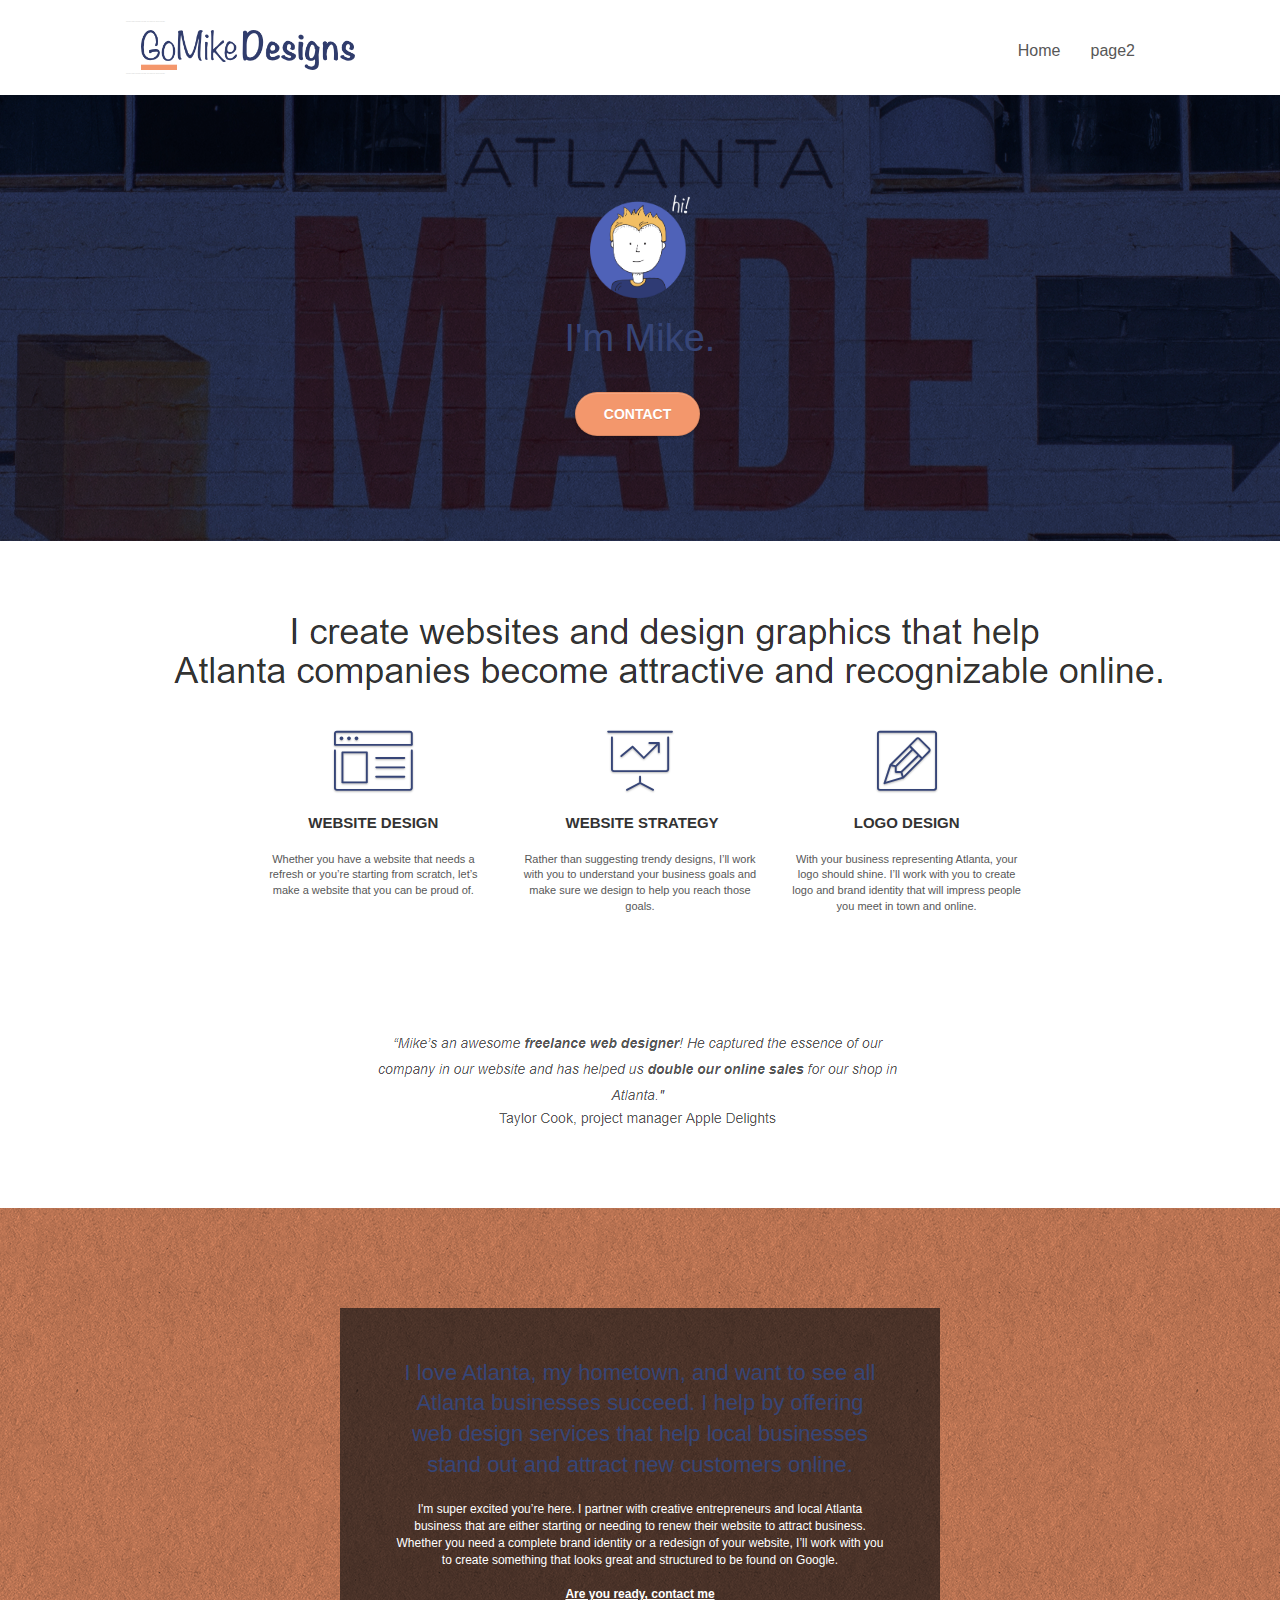
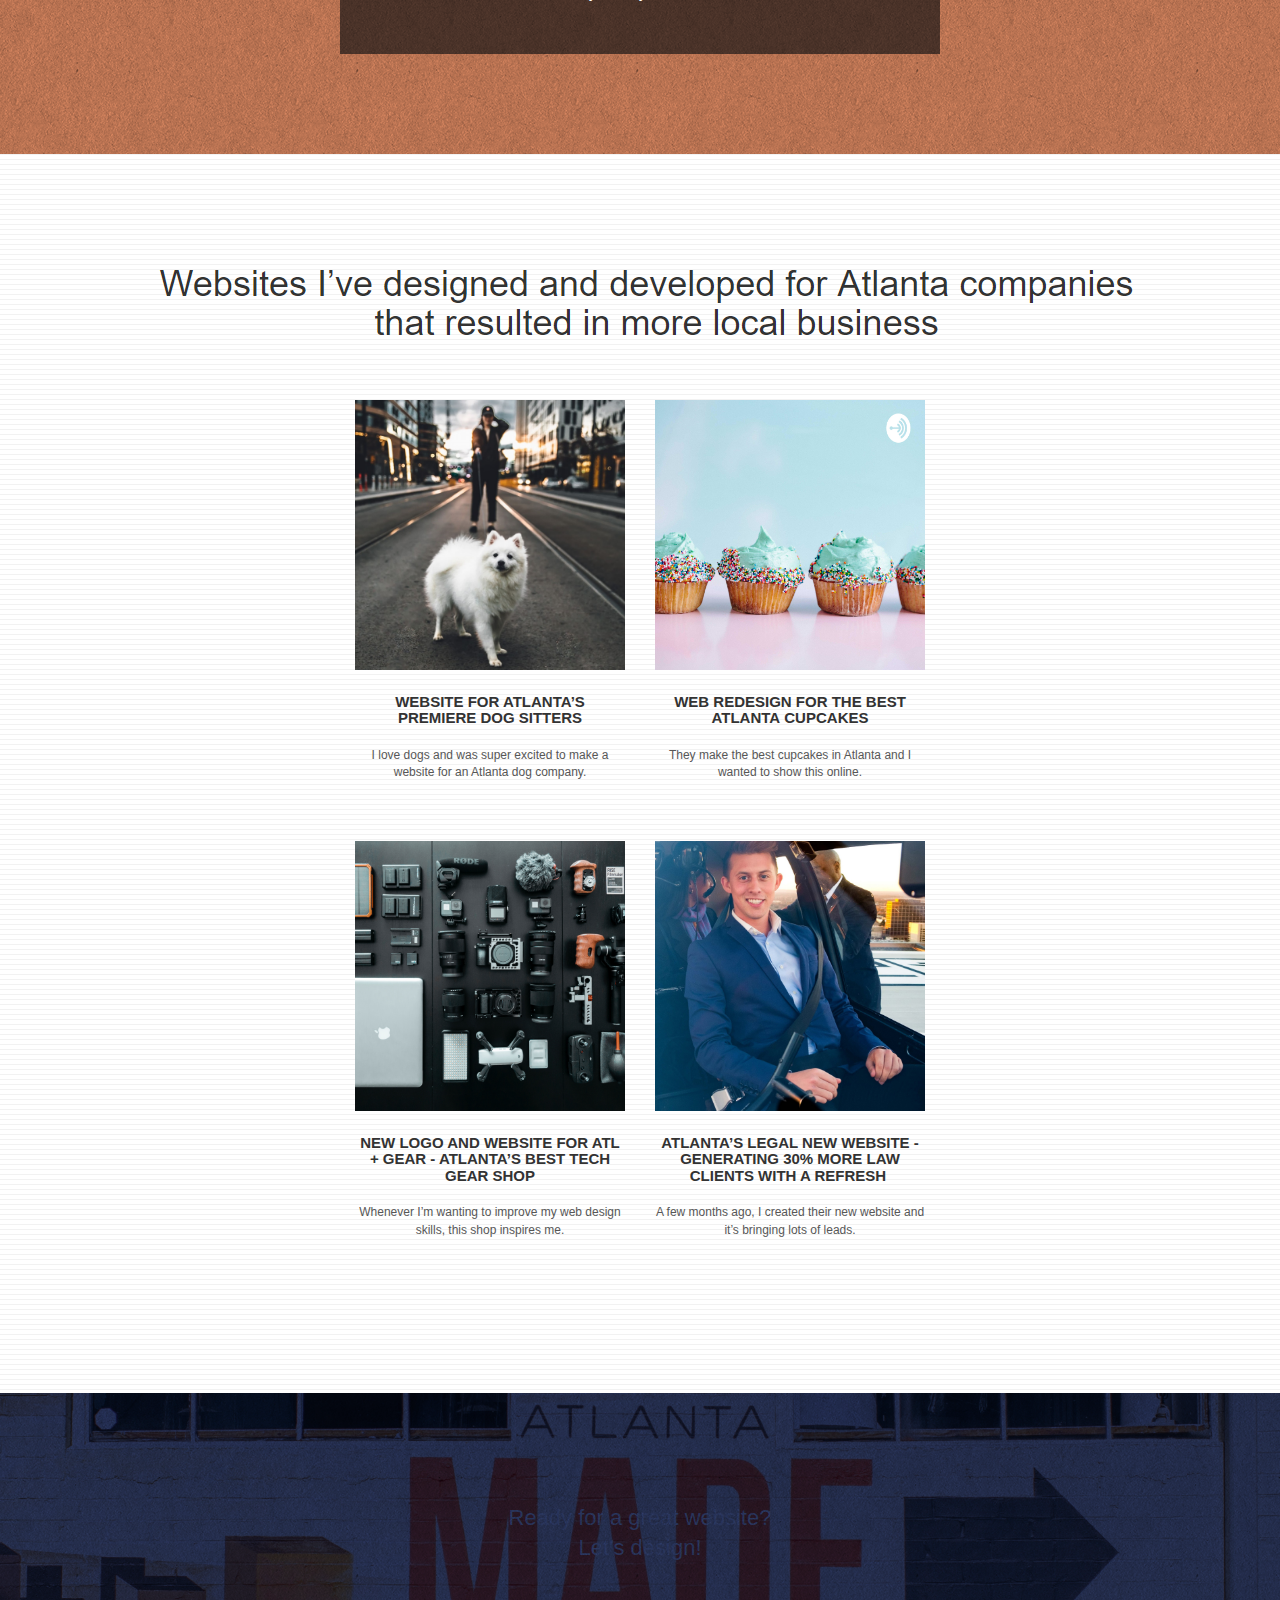
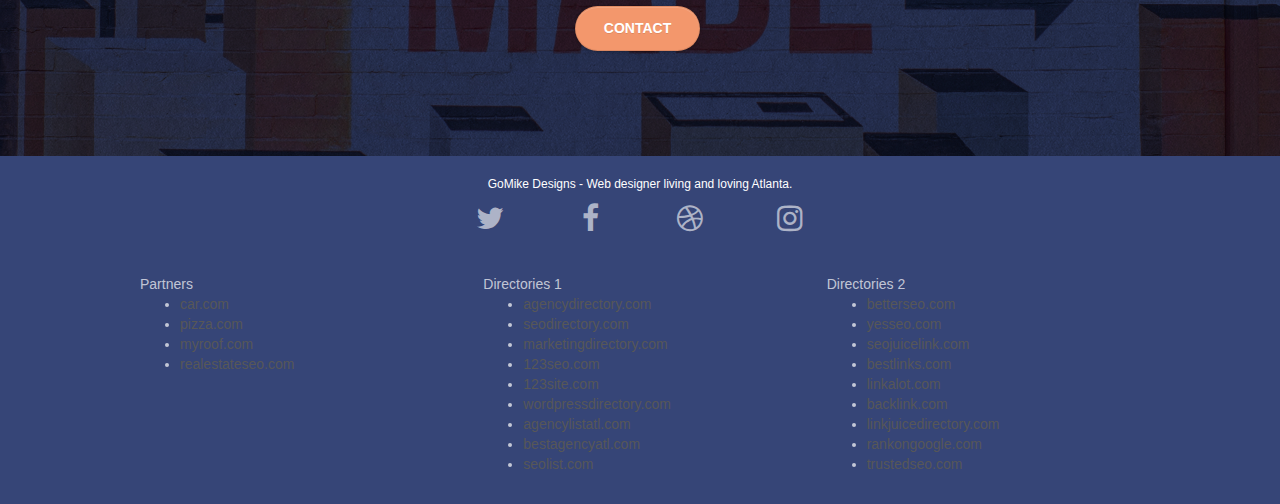
==== index.html @ 1df7007e "fist commit" ====
<!doctype html>
<html lang="Default">
<head>
    <meta charset="utf-8">
    <meta name="keywords" content="seo, google, website, internet, web design, design agency, design agency, design agency, design agency, design agency, design agency, logo design atlanta">
    <meta name="description" content="I'm Mike and your should hire me to build your website">
    <meta name="viewport" content="width=device-width, initial-scale=1.0, viewport-fit=cover">
    <link rel="shortcut icon" type="image/png" href="favicon.jpg">
    
	<link rel="stylesheet" type="text/css" href="./css/bootstrap.css">
	<link rel="stylesheet" type="text/css" href="style.css">
	<link rel="stylesheet" type="text/css" href="./css/font-awesome.css">
	<link rel="stylesheet" type="text/css" href="./css/et-line.css">
	
    
	<script src="./js/jquery-2.1.0.js"></script>
	<script src="./js/bootstrap.js"></script>
	<script src="./js/blocs.js"></script>
	<script src="./js/jquery.touchSwipe.js"></script>
	<script src="./js/gmaps.js"></script>

    <title>.</title>

    
<!-- Analytics -->
 
<!-- Analytics END -->
    
</head>
<body>
<!-- Main container -->
<div class="page-container">
    
<!-- bloc-0 -->
<div class="bloc bgc-white l-bloc " id="bloc-0">
	<div class="container bloc-sm">
		<nav class="navbar row">
			<div class="navbar-header">
					<div class="keywords" style="color:#cccccc;font-size:1px;">web agency atlanta, web strategy, web design, logo, website, web, internet, logo design</div>
				<a class="navbar-brand" href="index.html"><img src="img/atlanta%20web%20design%20logo.png" alt="logo, seo, google, website, internet, web design, design agency" height="40" /></a>
					<div class="keywords" style="color:#cccccc;font-size:1px;">web agency atlanta, web strategy, web design, logo, website, web, internet, logo design</div>

				<button id="nav-toggle" type="button" class="ui-navbar-toggle navbar-toggle" data-toggle="collapse" data-target=".navbar-1">
					<span class="sr-only">Toggle navigation</span><span class="icon-bar"></span><span class="icon-bar"></span><span class="icon-bar"></span>
				</button>
			</div>
			<div class="collapse navbar-collapse navbar-1 special-dropdown-nav">
				<ul class="site-navigation nav navbar-nav">
					<li>
						<a href="index.html">Home</a>
					</li>
					<li>
					</li>
					<li>
						<a href="page2.html">page2</a>
					</li>
				</ul>
			</div>
		</nav>
	</div>
</div>
<!-- bloc-0 END -->

<!-- bloc-1-hero -->
<div class="bloc bgc-dark-slate-blue bg-atlanta-20made-20sign d-bloc bg-t-edge bloc-bg-texture texture-paper b-parallax" id="bloc-1-hero">
	<div class="container bloc-lg">
		<div class="row tight-width-whitespace">
			<div class="col-sm-12">
				<img src="img/atlanta%20web%20designer%20mike.png" class="center-block image-resize-mode" width="100" alt="atlanta web designer mike,seo, google, website, internet, web design, design agency" />
				<h1 class="text-center hero-bloc-text tc-white ">
					I'm Mike.
				</h1>
				<div class="text-center">
					<a href="page2.html" class="btn btn-lg btn-clean btn-rd cta-hero btn-atomic-tangerine" id="cta-hero">Contact</a>
				</div>
			</div>
		</div>
	</div>
</div>
<!-- bloc-1-hero END -->

<!-- bloc-2-services -->
<div class="bloc bgc-white l-bloc" id="bloc-2-services">
	<div class="container bloc-md">
		<div class="row">
			<div class="col-sm-12 text-center">
				<img alt="web agency, web design, logo design, atlanta agency, mike" src="img/title.png" />
			</div>
		</div>
		<div class="row voffset-lg med-width-whitespace">
			<div class="col-sm-4">
				<div class="text-center">
					<span class="et-icon-browser sm-shadow icon-dark-slate-blue icons icon-lg"></span>
				</div>
				<h1 class="mg-md text-center service-header">
					Website Design
				</h1>
				<p class="text-center ">
					Whether you have a website that needs a refresh or you&rsquo;re starting from scratch, let&rsquo;s make a website that you can be proud of.
				</p>
			</div>
			<div class="col-sm-4">
				<div class="text-center">
					<span class="et-icon-presentation sm-shadow icon-dark-slate-blue icons icon-lg"></span>
				</div>
				<h1 class="mg-md text-center service-header">
					&nbsp;Website Strategy
				</h1>
				<p class="text-center ">
					Rather than suggesting trendy designs, I&rsquo;ll work with you to understand your business goals and make sure we design to help you reach those goals.<br>
				</p>
			</div>
			<div class="col-sm-4">
				<div class="text-center">
					<span class="et-icon-edit sm-shadow icon-dark-slate-blue icons icon-lg"></span>
				</div>
				<h1 class="mg-md text-center service-header">
					Logo Design
				</h1>
				<p class="text-center ">
					With your business representing Atlanta, your logo should shine. I&rsquo;ll work with you to create logo and brand identity that will impress people you meet in town and online.
				</p>
			</div>
		</div>
		<div class="row voffset-lg voffset">
			<div class="col-xs-12 col-md-8 col-md-offset-2 text-center">
				<img alt="web agency, web design, logo design " src="img/quote.png" />
			</div>
		</div>
	</div>
</div>
<!-- bloc-2-services END -->

<!-- bloc-3-what-i-do -->
<div class="bloc tc-white bgc-atomic-tangerine bloc-bg-texture texture-paper b-parallax bg-atlanta-20made-20sign-20orange d-bloc" id="bloc-3-what-i-do">
	<div class="container bloc-lg">
		<div class="row tight-width-whitespace black-background">
			<div class="col-sm-12">
				<h2 class="mg-md text-center tc-white">
					I love Atlanta, my hometown, and want to see all Atlanta businesses succeed. I help by offering web design services that help local businesses stand out and attract new customers online.<br>
				</h2>
				<p class="text-center white">
					I'm super excited you&rsquo;re here. I partner with creative entrepreneurs and local Atlanta business that are either starting or needing to renew their website to attract business. Whether you need a complete brand identity or a redesign of your website, I&rsquo;ll work with you to create something that looks great and structured to be found on Google.<br><br><a class="ltc-white bold-link" href="page2.html">Are you ready, contact me</a><br>
				</p>
			</div>
		</div>
	</div>
</div>
<!-- bloc-3-what-i-do END -->

<!-- bloc-4-portfolio -->
<div class="bloc bgc-white bg-lines-h2-bg bg-repeat l-bloc" id="bloc-4-portfolio">
	<div class="container bloc-lg">
		<div class="row">
			<div class="col-sm-12 text-center">
								<img alt="web agency, web design, logo design " src="img/title2.png" />

			</div>
		</div>
		<div class="row tight-width-whitespace portfolio-row">
			<div class="col-sm-6">
				<a href="#" data-lightbox="img/11.jpg" data-gallery-id="gallery-1" data-caption="Website for Atlanta's Premiere dog salon" data-frame="snapshot-lb"><img src="img/11.jpg" class="img-responsive portfolio-thumb" alt="seo, google, website, internet, web design, design agency website for dog salon"/></a>
				<h3 class="mg-md text-center">
					Website for Atlanta&rsquo;s premiere Dog Sitters
				</h3>
				<p class="text-center">
					I love dogs and was super excited to make a website for an Atlanta dog company.
				</p>
			</div>
			<div class="col-sm-6">
				<a href="#" data-lightbox="img/2.jpg" data-gallery-id="gallery-1" data-caption="web redesign for the best cupcakes in Atlanta" data-frame="snapshot-lb"><img src="img/2.jpg" class="img-responsive portfolio-thumb" alt="seo, google, website, internet, web design, design agency website for best cupcakes in atlanta"/></a>
				<h3 class="mg-md text-center">
					Web redesign for the best Atlanta&nbsp;cupcakes
				</h3>
				<p class="text-center">
					They make the best cupcakes in Atlanta and I wanted to show this online.
				</p>
			</div>
		</div>
		<div class="row tight-width-whitespace portfolio-row">
			<div class="col-sm-6">
				<a href="#" data-lightbox="img/3.bmp" data-gallery-id="gallery-1" data-caption="New logo and website for Atlanta's best tech gear shop" data-frame="snapshot-lb"><img src="img/3.bmp" class="img-responsive portfolio-thumb" alt="3.jpg" /></a>
				<h3 class="mg-md text-center">
					New logo and website for Atl + Gear - Atlanta&rsquo;s best tech gear shop
				</h3>
				<p class="text-center">
					Whenever I&rsquo;m wanting to improve my web design skills, this shop inspires me.
				</p>
			</div>
			<div class="col-sm-6">
				<a href="#" data-lightbox="img/4.bmp" data-gallery-id="gallery-1" data-caption="Atlanta's legal website generates 30% more clients after web redesign" data-frame="snapshot-lb"><img src="img/4.bmp" class="img-responsive portfolio-thumb" alt="seo, google, website, internet, web design, Atlanta's legal website generates 30% more clients after web redesign" /></a>
				<h3 class="mg-md text-center">
					Atlanta&rsquo;s legal new website - Generating 30% more law clients with a refresh&nbsp;
				</h3>
				<p class="text-center">
					A few months ago, I created their new website and it&rsquo;s bringing lots of leads.
				</p>
			</div>
		</div>
	</div>
</div>
<!-- bloc-4-portfolio END -->

<!-- bloc-5-cta -->
<div class="bloc bgc-dark-slate-blue bg-atlanta-20made-20sign d-bloc bloc-bg-texture texture-paper" id="bloc-5-cta">
	<div class="container bloc-lg">
		<div class="row">
			<h2 class="mg-md text-center tc-white">
				Ready for a great website? <br>Let&rsquo;s design!
			</h2>
			<div class="col-sm-12 text-center">
				<a href="page2.html" class="btn btn-atomic-tangerine btn-clean btn-rd btn-lg cta-hero">Contact</a>
			</div>
		</div>
	</div>
</div>
<!-- bloc-5-cta END -->

<!-- Footer - bloc-8 -->
<div class="bloc bgc-dark-slate-blue d-bloc" id="bloc-8">
	<div class="container bloc-sm">
		<div class="row">
			<div class="col-sm-12">
				<p class="text-center white">
					GoMike Designs - Web designer living and loving Atlanta.<br>
				</p>
				<div class="row row-no-gutters social">
					<div class="col-sm-3">
						<div class="text-center">
							<a class="social" href="index.html"><span class="fa fa-twitter icon-md"></span></a>
						</div>
					</div>
					<div class="col-sm-3">
						<div class="text-center">
							<a class="social" href="index.html"><span class="fa fa-facebook icon-md"></span></a>
						</div>
					</div>
					<div class="col-sm-3">
						<div class="text-center">
							<a class="social" href="index.html"><span class="fa fa-dribbble icon-md"></span></a>
						</div>
					</div>
					<div class="col-sm-3">
						<div class="text-center">
							<a class="social" href="index.html"><span class="fa fa-instagram icon-md"></span></a>
						</div>
					</div>

					<div class="keywords" style="color:#364577;">web agency atlanta, web strategy, web design, logo, website, web, internet, logo design</div>

				</div>
					<div class="row">
					<div class="col-sm-4">
						Partners
							<ul>
								<li><a href="car.com">car.com</a></li>
								<li><a href="pizza.com">pizza.com</a></li>
								<li><a href="myroof.com">myroof.com</a></li>
								<li><a href="realestateseo.com">realestateseo.com</a></li>
							</ul>		
					</div>
					<div class="col-sm-4">
						Directories 1
						<ul>
							<li><a href="agencydirectory.com">agencydirectory.com</a></li>
							<li><a href="seodirectory.com">seodirectory.com</a></li>
							<li><a href="marketingdirectory.com">marketingdirectory.com</a></li>
							<li><a href="123seo.com">123seo.com</a></li>
							<li><a href="123site.com">123site.com</a></li>
							<li><a href="wordpressdirectory.com">wordpressdirectory.com</a></li>
							<li><a href="agencylistatl.com">agencylistatl.com</a></li>
							<li><a href="bestagencyatl.com">bestagencyatl.com</a></li>
							<li><a href="seolist.com">seolist.com</a></li>
						</ul>
					</div>
					<div class="col-sm-4">
						Directories 2
						<ul>
							<li><a href="betterseo.com">betterseo.com</a></li>
							<li><a href="yesseo.com">yesseo.com</a></li>
							<li><a href="seojuicelink.com">seojuicelink.com</a></li>
							<li><a href="bestlinks.com">bestlinks.com</a></li>
							<li><a href="linkalot.com">linkalot.com</a></li>
							<li><a href="backlink.com">backlink.com</a></li>
							<li><a href="linkjuicedirectory.com">linkjuicedirectory.com</a></li>
							<li><a href="rankongoogle.com">rankongoogle.com</a></li>
							<li><a href="trustedseo.com">trustedseo.com</a></li>
						</ul>
					</div>
				</div>
			</div>
		</div>
	</div>
</div>
<!-- Footer - bloc-8 END -->

</div>
<!-- Main container END -->
    

</body>
</html>
---- style.css ----
body {
    margin: 0;
    padding: 0;
    background: #FFF;
    overflow-x: hidden;
    -webkit-font-smoothing: antialiased;
    -moz-osx-font-smoothing: grayscale;
}

a,
button {
    transition: all .3s ease-in-out;
    outline: none!important;
}

a:hover {
    text-decoration: none;
    cursor: pointer;
}

#page-loading-blocs-notifaction {
    position: fixed;
    top: 0;
    bottom: 0;
    width: 100%;
    z-index: 100000;
    background: #FFFFFF url("img/pageload-spinner.gif") no-repeat center center;
}

.bloc {
    width: 100%;
    clear: both;
    background: 50% 50% no-repeat;
    padding: 0 50px;
    -webkit-background-size: cover;
    -moz-background-size: cover;
    -o-background-size: cover;
    background-size: cover;
    position: relative;
}

.bloc .container {
    padding-left: 0;
    padding-right: 0;
}

.bloc-lg {
    padding: 100px 50px;
}

.bloc-md {
    padding: 50px;
}

.bloc-sm {
    padding: 20px 50px;
}

.bg-center,
.bg-l-edge,
.bg-r-edge,
.bg-t-edge,
.bg-b-edge,
.bg-tl-edge,
.bg-bl-edge,
.bg-tr-edge,
.bg-br-edge,
.bg-repeat {
    -webkit-background-size: auto!important;
    -moz-background-size: auto!important;
    -o-background-size: auto!important;
    background-size: auto!important;
}

.bg-repeat {
    background: repeat;
}

.bg-t-edge {
    background: top no-repeat;
}

.bloc-bg-texture::before {
    content: "";
    background-size: 2px 2px;
    position: absolute;
    top: 0;
    bottom: 0;
    left: 0;
    right: 0;
}

.texture-paper::before {
    background: url("img/texture-paper.png");
    background-size: 280px 280px;
}

.b-parallax {
    background-attachment: fixed;
}

.d-bloc {
    color: rgba(255, 255, 255, .7);
}

.d-bloc button:hover {
    color: rgba(255, 255, 255, .9);
}

.d-bloc .icon-round,
.d-bloc .icon-square,
.d-bloc .icon-rounded,
.d-bloc .icon-semi-rounded-a,
.d-bloc .icon-semi-rounded-b {
    border-color: rgba(255, 255, 255, .9);
}

.d-bloc .divider-h span {
    border-color: rgba(255, 255, 255, .2);
}

.d-bloc .a-btn,
.d-bloc .navbar a,
.d-bloc .navbar-brand,
.d-bloc a .icon-sm,
.d-bloc a .icon-md,
.d-bloc a .icon-lg,
.d-bloc a .icon-xl,
.d-bloc h1 a,
.d-bloc h2 a,
.d-bloc h3 a,
.d-bloc h4 a,
.d-bloc h5 a,
.d-bloc h6 a,
.d-bloc p a {
    color: rgba(255, 255, 255, .6);
}

.d-bloc .a-btn:hover,
.d-bloc .navbar a:hover,
.d-bloc .navbar-brand:hover,
.d-bloc a:hover .icon-sm,
.d-bloc a:hover .icon-md,
.d-bloc a:hover .icon-lg,
.d-bloc a:hover .icon-xl,
.d-bloc h1 a:hover,
.d-bloc h2 a:hover,
.d-bloc h3 a:hover,
.d-bloc h4 a:hover,
.d-bloc h5 a:hover,
.d-bloc h6 a:hover,
.d-bloc p a:hover {
    color: rgba(255, 255, 255, 1);
}

.d-bloc .navbar-toggle .icon-bar {
    background: rgba(255, 255, 255, 1);
}

.d-bloc .btn-wire,
.d-bloc .btn-wire:hover {
    color: rgba(255, 255, 255, 1);
    border-color: rgba(255, 255, 255, 1);
}

.d-bloc .panel {
    color: rgba(0, 0, 0, .5);
}

.d-bloc .panel button:hover {
    color: rgba(0, 0, 0, .7);
}

.d-bloc .panel icon {
    border-color: rgba(0, 0, 0, .7);
}

.d-bloc .panel .divider-h span {
    border-color: rgba(0, 0, 0, .1);
}

.d-bloc .panel .a-btn {
    color: rgba(0, 0, 0, .6);
}

.d-bloc .panel .a-btn:hover {
    color: rgba(0, 0, 0, 1);
}

.d-bloc .panel .btn-wire,
.d-bloc .panel .btn-wire:hover {
    color: rgba(0, 0, 0, .7);
    border-color: rgba(0, 0, 0, .3);
}

.d-bloc .panel,
.l-bloc {
    color: rgba(0, 0, 0, .5);
}

.d-bloc .panel button:hover,
.l-bloc button:hover {
    color: rgba(0, 0, 0, .7);
}

.l-bloc .icon-round,
.l-bloc .icon-square,
.l-bloc .icon-rounded,
.l-bloc .icon-semi-rounded-a,
.l-bloc .icon-semi-rounded-b {
    border-color: rgba(0, 0, 0, .7);
}

.d-bloc .panel .divider-h span,
.l-bloc .divider-h span {
    border-color: rgba(0, 0, 0, .1);
}

.d-bloc .panel .a-btn,
.l-bloc .a-btn,
.l-bloc .navbar a,
.l-bloc .navbar-brand,
.l-bloc a .icon-sm,
.l-bloc a .icon-md,
.l-bloc a .icon-lg,
.l-bloc a .icon-xl,
.l-bloc h1 a,
.l-bloc h2 a,
.l-bloc h3 a,
.l-bloc h4 a,
.l-bloc h5 a,
.l-bloc h6 a,
.l-bloc p a {
    color: rgba(0, 0, 0, .6);
}

.d-bloc .panel .a-btn:hover,
.l-bloc .a-btn:hover,
.l-bloc .navbar a:hover,
.l-bloc .navbar-brand:hover,
.l-bloc a:hover .icon-sm,
.l-bloc a:hover .icon-md,
.l-bloc a:hover .icon-lg,
.l-bloc a:hover .icon-xl,
.l-bloc h1 a:hover,
.l-bloc h2 a:hover,
.l-bloc h3 a:hover,
.l-bloc h4 a:hover,
.l-bloc h5 a:hover,
.l-bloc h6 a:hover,
.l-bloc p a:hover {
    color: rgba(0, 0, 0, 1);
}

.l-bloc .navbar-toggle .icon-bar {
    color: rgba(0, 0, 0, .6);
}

.d-bloc .panel .btn-wire,
.d-bloc .panel .btn-wire:hover,
.l-bloc .btn-wire,
.l-bloc .btn-wire:hover {
    color: rgba(0, 0, 0, .7);
    border-color: rgba(0, 0, 0, .3);
}

.voffset {
    margin-top: 30px;
}

.voffset-lg {
    margin-top: 80px;
}

.row-no-gutters {
    margin-right: 0;
    margin-left: 0;
}

.row.row-no-gutters > [class^="col-"],
.row.row-no-gutters > [class*=" col-"] {
    padding-right: 0;
    padding-left: 0;
}

#bloc-2-services p {
    font-size: 11px;
}

.navbar {
    margin-bottom: 0;
    z-index: 1;
}

.navbar-brand {
    height: auto;
    padding: 3px 15px;
    font-size: 25px;
    font-weight: normal;
    font-weight: 600;
    line-height: 44px;
}

.navbar-brand img {
    max-height: 200px;
    margin: 0 5px 0 0;
    display: inline;
}

.navbar-brand img[src$=svg] {
    min-width: 100px;
}

.nav-center .navbar-brand img {
    margin: 0;
}

.navbar .nav {
    padding-top: 2px;
    margin-right: -16px;
    float: right;
    z-index: 1;
}

.nav > li {
    float: left;
    margin-top: 4px;
    font-size: 16px;
}

.navbar-nav .open .dropdown-menu > li > a {
    text-align: inherit;
}

.nav > li a:hover,
.nav > li a:focus {
    background: transparent;
}

.navbar-toggle {
    margin: 10px 10px 0 0;
    border: 0px;
}

.navbar-toggle:hover {
    background: transparent!important;
}

.navbar-toggle .icon-bar {
    background-color: rgba(0, 0, 0, .5);
    width: 26px;
}

.nav-invert .navbar .nav {
    float: left;
}

.nav-invert .navbar-header,
.nav-invert .navbar-brand {
    float: right;
    position: relative;
    z-index: 2;
}

@media (min-width: 768px) {
    .site-navigation {
        position: absolute;
        top: 50%;
        right: 20px;
        transform: translate(0, -50%);
        -webkit-transform: translateY(-50%);
    }
    .nav > li .dropdown-menu a,
    .nav > li .dropdown-menu a:hover {
        color: #484848;
    }
    .nav-invert .site-navigation {
        left: 0;
        right: 0;
    }
    .nav-center {
        text-align: center;
    }
    .nav-center .navbar-header {
        width: 100%;
    }
    .nav-center .navbar-header,
    .nav-center .navbar-brand,
    .nav-center .nav > li {
        float: none;
        display: inline-block;
    }
    .nav-center .site-navigation {
        position: relative;
        width: 100%;
        right: 0;
        margin-right: 0px;
        margin-top: 20px;
    }
    .nav-center.mini-nav .navbar-toggle {
        float: none;
        margin: 10px auto 0;
    }
}

.nav > li > .dropdown a {
    background: none!important;
    display: block;
    padding: 14px 15px;
}

nav .caret {
    margin: 0 5px;
}

.dropdown-menu .dropdown-menu {
    top: -8px;
    left: 100%;
}

.dropdown-menu .dropmenu-flow-right {
    top: 100%;
    left: 0;
    margin-left: -1px;
    border-top-left-radius: 0;
    border-top-right-radius: 0;
}

.dropdown-menu .dropdown span {
    border: 4px solid black;
    border-top-color: transparent;
    border-right-color: transparent;
    border-bottom-color: transparent;
    margin: 6px -5px 0 0!important;
    float: right;
}

.mg-md {
    margin-top: 10px;
    margin-bottom: 20px;
}

.mg-lg {
    margin-top: 10px;
    margin-bottom: 40px;
}

.btn {
    margin: 0 5px 5px 0;
}

.btn.pull-right {
    margin: 0 0 5px 5px;
}

.btn-d,
.btn-d:hover,
.btn-d:focus {
    color: #FFF;
    background: rgba(0, 0, 0, .3);
}

button {
    outline: none!important;
}

.btn-rd {
    border-radius: 40px;
}

.btn-clean {
    border: 1px solid rgba(0, 0, 0, .08);
    border-bottom-color: rgba(0, 0, 0, .1);
    text-shadow: 0 1px 0 rgba(0, 0, 1, .1);
    box-shadow: 0 1px 3px rgba(0, 0, 1, .25), inset 0 1px 0 0 rgba(255, 255, 255, .15);
}

.icon-md {
    font-size: 30px!important;
}

.icon-lg {
    font-size: 60px!important;
}

.sm-shadow {
    text-shadow: 0 1px 2px rgba(0, 0, 0, .3);
}

.panel-sq,
.panel-sq .panel-heading,
.panel-sq .panel-footer {
    border-radius: 0;
}

.panel-rd {
    border-radius: 30px;
}

.panel-rd .panel-heading {
    border-radius: 29px 29px 0 0;
}

.panel-rd .panel-footer {
    border-radius: 0 0 29px 29px;
}

.form-control {
    border-color: rgba(0, 0, 0, .1);
    box-shadow: none;
}

.scrollToTop {
    width: 40px;
    height: 40px;
    position: fixed;
    bottom: 20px;
    right: 20px;
    opacity: 0;
    z-index: 500;
    transition: all .3s ease-in-out;
}

.scrollToTop span {
    margin-top: 6px;
}

.showScrollTop {
    font-size: 14px;
    opacity: 1;
}

a[data-lightbox] {
    position: relative;
    display: block;
    text-align: center;
}

a[data-lightbox]:hover::before {
    content: "+";
    font-family: "HelveticaNeue-Light", "Helvetica Neue Light", "Helvetica Neue", Helvetica, Arial;
    font-size: 32px;
    width: 50px;
    height: 50px;
    margin-left: -25px;
    border-radius: 50%;
    background: rgba(0, 0, 0, .6);
    color: #FFF;
    font-weight: 100;
    z-index: 1;
    position: absolute;
    top: 50%;
    transform: translateY(-50%);
    -webkit-transform: translateY(-50%);
}

a[data-lightbox]:hover img {
    opacity: 0.6;
    -webkit-animation-fill-mode: none;
    animation-fill-mode: none;
}

#lightbox-modal {
    display: flex;
    align-items: center;
}

#lightbox-modal .modal-dialog {
    width: 90%;
    max-width: 900px;
    margin: 0 auto 0;
}

#lightbox-modal .modal-dialog img {
    max-height: 90vh;
    margin: 0 auto;
}

.lightbox-caption {
    padding: 20px;
    color: #FFF;
    background: rgba(0, 0, 0, .5);
    position: absolute;
    left: 15px;
    right: 15px;
    bottom: 5px;
}

.close-lightbox {
    color: #FFF;
    font-size: 30px;
    position: absolute;
    top: 20px;
    right: 20px;
    z-index: 20;
    background: rgba(0, 0, 0, .5);
    border: none;
    line-height: 30px;
    padding: 0 9px 5px;
    opacity: 0.3;
}

.close-lightbox:hover,
.next-lightbox:hover,
.prev-lightbox:hover {
    opacity: 1.0;
    color: #FFF;
}

.next-lightbox,
.prev-lightbox {
    font-size: 20px;
    color: rgba(255, 255, 255, .9);
    background: rgba(0, 0, 0, .5);
    transition: all .2s ease-in-out;
    position: absolute;
    top: 45%;
    z-index: 1;
    opacity: 0.4;
}

.next-lightbox {
    padding: 6px 8px 1px 13px;
    right: 25px;
}

.prev-lightbox {
    padding: 6px 13px 1px 10px;
    left: 25px;
}

.snapshot-lb .modal-body {
    padding-bottom: 45px;
}

.snapshot-lb .lightbox-caption {
    padding: 0;
    color: rgba(0, 0, 0, .5);
    background: none;
}

h1,
h2,
h3,
h4,
h5,
h6,
p,
label,
.btn,
a {
    font-family: "helvetica";
    font-weight: 400;
    color: #575757!important;
}

.container {
    max-width: 1000px;
}

.hero-bloc-text {
    font-size: 38px;
}

.hero-bloc-text-sub {
    font-size: 36px;
}

.statement-bloc-text {
    line-height: 26px;
    font-style: italic;
    font-size: 20px;
    text-align: center;
    font-weight: lighter;
    max-width: 520px;
    margin: auto auto auto auto;
}

p {
    font-size: 12px;
}

.tight-width-whitespace {
    max-width: 600px;
    margin: auto auto auto auto;
}

.h1 {
    font-size: 20px;
    font-family: "Open Sans";
}

.cta-hero {
    margin-top: 22px;
    color: #FFFFFF!important;
    text-transform: uppercase;
    padding: 12px 28px 12px 28px;
    font-size: 1.0em;
    font-weight: 700;
}

.social {
    max-width: 400px;
    margin: auto auto auto auto;
}

h2 {
    font-size: 22px;
    line-height: 1.4em;
}

h3 {
    font-size: 15px;
    text-transform: uppercase;
    font-weight: 700;
    color: #333333!important;
}

.med-width-whitespace {
    max-width: 800px;
    margin: auto auto auto auto;
    box-shadow: 0px 0px 0px #000000;
}

h1 {
    color: #333333!important;
}

h4 {
    color: #333333!important;
}

.icons {
    margin-bottom: 14px;
    margin-top: 24px;
}

.white {
    color: #FFFFFF!important;
}

.portfolio-thumb {
    margin-bottom: 24px;
}

.portfolio-row {
    margin-bottom: 44px;
    margin-top: 50px;
}

.avatar {
    box-shadow: 0px 4px 9px rgba(0, 0, 0, 0.3);
}

.black-background {
    background-color: rgba(35, 31, 32, 0.7);
    padding: 40px 40px 40px 40px;
}

.bold-link {
    font-weight: 900;
    text-decoration: underline!important;
}

.service-header {
    font-size: 15px;
    font-weight: 700;
    text-transform: uppercase;
}

.bgc-white {
    background-color: #FFFFFF;
}

.bgc-dark-slate-blue {
    background-color: #364577;
}

.bgc-atomic-tangerine {
    background-color: #F3976C;
}

.tc-white {
    color: #364577!important;
}

.btn-atomic-tangerine {
    background: #F3976C;
    color: #FFFFFF!important;
}

.btn-atomic-tangerine:hover {
    background: #c27956!important;
    color: #FFFFFF!important;
}

.ltc-white {
    color: #FFFFFF!important;
}

.ltc-white:hover {
    color: #cccccc!important;
}

.ltc-atomic-tangerine {
    color: #F3976C!important;
}

.ltc-atomic-tangerine:hover {
    color: #c27956!important;
}

.icon-dark-slate-blue {
    color: #364577!important;
    border-color: #364577!important;
}

.bg-dots-bg {
    background-image: url("img/dots-bg.png");
}

.bg-lines-h2-bg {
    background-image: url("img/lines-h2-bg.png");
}

.bg-atlanta-20made-20sign {
    background-image: url("img/atlanta%20made%20sign.jpg");
}

.bg-atlanta-20made-20sign-20orange {
    background-image: url("img/atlanta%20made%20sign%20orange.jpg");
}

@media (max-width: 1024px) {
    .bloc {
        padding-left: 20px;
        padding-right: 20px;
    }
    .bloc.full-width-bloc,
    .bloc-tile-2.full-width-bloc .container,
    .bloc-tile-3.full-width-bloc .container,
    .bloc-tile-4.full-width-bloc .container {
        padding-left: 0;
        padding-right: 0;
    }
}

@media (max-width: 992px) and (min-width: 768px) {
    .navbar .nav {
        max-width: 80%
    }
    .nav-center.navbar .nav {
        max-width: 100%
    }
}

@media only screen and (min-device-width: 768px) and (max-device-width: 1024px) and (orientation: landscape) {
    .b-parallax {
        background-attachment: scroll;
    }
}

@media only screen and (min-device-width: 1024px) and (max-device-width: 1366px) and (-webkit-min-device-pixel-ratio: 1.5) {
    .b-parallax {
        background-attachment: scroll;
    }
}

@media (max-width: 991px) {
    .container {
        width: 100%;
    }
    .b-parallax {
        background-attachment: scroll;
    }
    .page-container,
    #hero-bloc {
        overflow-x: hidden;
        position: relative;
    }
    .bloc {
        padding-left: constant(safe-area-inset-left);
        padding-right: constant(safe-area-inset-right);
    }
    .bloc-group,
    .bloc-group .bloc {
        display: block;
        width: 100%;
    }
    .bloc-fill-screen .fill-bloc-top-edge,
    .bloc-fill-screen .fill-bloc-bottom-edge {
        padding: 0 20px;
        padding-left: constant(safe-area-inset-left);
        padding-right: constant(safe-area-inset-right);
    }
}

@media (max-width: 767px) {
    .page-container {
        overflow-x: hidden;
        position: relative;
    }
    h1,
    h2,
    h3,
    h4,
    h5,
    h6,
    p,
    #disqus_thread {
        padding-left: 10px!important;
        padding-right: 10px!important;
    }
    .b-parallax {
        background-attachment: scroll;
    }
    .navbar .nav {
        padding-top: 0;
        border-top: 1px solid rgba(0, 0, 0, .2);
        float: none!important;
    }
    .navbar.row {
        margin-left: 0;
        margin-right: 0;
    }
    .site-navigation {
        position: inherit;
        transform: none;
        -webkit-transform: none;
        -ms-transform: none;
    }
    .nav > li {
        margin-top: 0;
        border-bottom: 1px solid rgba(0, 0, 0, .1);
        background: rgba(0, 0, 0, .05);
        text-align: left;
        padding-left: 15px;
        width: 100%;
    }
    .nav > li:hover {
        background: rgba(0, 0, 0, .08);
    }
    .dropdown .dropdown a .caret {
        float: none;
        margin: 5px 0 0 10px!important;
        border: 4px solid black;
        border-bottom-color: transparent;
        border-right-color: transparent;
        border-left-color: transparent;
    }
    #hero-bloc .navbar .nav {
        background: rgba(0, 0, 0, .8);
    }
    #hero-bloc .navbar .nav a {
        color: rgba(255, 255, 255, .6);
    }
    .hero {
        padding: 50px 0;
    }
    .hero-nav {
        left: -1px;
        right: -1px;
    }
    .navbar-collapse {
        padding: 0;
        overflow-x: hidden;
        -webkit-box-shadow: none;
        box-shadow: none;
    }
    .navbar-brand img {
        max-height: 40px;
        width: auto;
    }
    .nav-invert .navbar-header {
        float: none;
        width: 100%;
    }
    .nav-invert .navbar-toggle {
        float: left;
        margin-left: 10px;
    }
    .bloc {
        padding-left: 0;
        padding-right: 0;
    }
    .bloc-xxl,
    .bloc-xl,
    .bloc-lg {
        padding: 40px 0;
    }
    .bloc-sm,
    .bloc-md {
        padding-left: 0;
        padding-right: 0;
    }
    .bloc-tile-2 .container,
    .bloc-tile-3 .container,
    .bloc-tile-4 .container,
    .bloc-fill-screen .fill-bloc-top-edge,
    .bloc-fill-screen .fill-bloc-bottom-edge {
        padding-left: 0;
        padding-right: 0;
    }
    .a-block {
        padding: 0 10px;
    }
    .btn-dwn {
        display: none;
    }
    .voffset {
        margin-top: 5px;
    }
    .voffset-md {
        margin-top: 20px;
    }
    .voffset-lg {
        margin-top: 30px;
    }
    form {
        padding: 5px;
    }
    .close-lightbox {
        display: inline-block;
    }
    .blocsapp-device-iphone5 {
        background-size: 216px 425px;
        padding-top: 60px;
        width: 216px;
        height: 425px;
    }
    .blocsapp-device-iphone5 img {
        width: 180px;
        height: 320px;
    }
}

@media (max-width: 400px) {
    .bloc {
        padding-left: 0;
        padding-right: 0;
    }
}

@media (max-width: 767px) {
    .bloc-mob-center-text {
        text-align: center;
    }
}
---- css/et-line.css ----
@font-face {
    font-family: et-line;
    src: url(../fonts/et-line.eot);
    src: url(../fonts/et-line.eot?#iefix) format('embedded-opentype'), url(../fonts/et-line.woff) format('woff'), url(../fonts/et-line.ttf) format('truetype'), url(../fonts/et-line.svg#et-line) format('svg');
    font-weight: 400;
    font-style: normal
}

.et-icon-adjustments,
.et-icon-alarmclock,
.et-icon-anchor,
.et-icon-aperture,
.et-icon-attachment,
.et-icon-bargraph,
.et-icon-basket,
.et-icon-beaker,
.et-icon-bike,
.et-icon-book-open,
.et-icon-briefcase,
.et-icon-browser,
.et-icon-calendar,
.et-icon-camera,
.et-icon-caution,
.et-icon-chat,
.et-icon-circle-compass,
.et-icon-clipboard,
.et-icon-clock,
.et-icon-cloud,
.et-icon-compass,
.et-icon-desktop,
.et-icon-dial,
.et-icon-document,
.et-icon-documents,
.et-icon-download,
.et-icon-dribbble,
.et-icon-edit,
.et-icon-envelope,
.et-icon-expand,
.et-icon-facebook,
.et-icon-flag,
.et-icon-focus,
.et-icon-gears,
.et-icon-genius,
.et-icon-gift,
.et-icon-global,
.et-icon-globe,
.et-icon-googleplus,
.et-icon-grid,
.et-icon-happy,
.et-icon-hazardous,
.et-icon-heart,
.et-icon-hotairballoon,
.et-icon-hourglass,
.et-icon-key,
.et-icon-laptop,
.et-icon-layers,
.et-icon-lifesaver,
.et-icon-lightbulb,
.et-icon-linegraph,
.et-icon-linkedin,
.et-icon-lock,
.et-icon-magnifying-glass,
.et-icon-map,
.et-icon-map-pin,
.et-icon-megaphone,
.et-icon-mic,
.et-icon-mobile,
.et-icon-newspaper,
.et-icon-notebook,
.et-icon-paintbrush,
.et-icon-paperclip,
.et-icon-pencil,
.et-icon-phone,
.et-icon-picture,
.et-icon-pictures,
.et-icon-piechart,
.et-icon-presentation,
.et-icon-pricetags,
.et-icon-printer,
.et-icon-profile-female,
.et-icon-profile-male,
.et-icon-puzzle,
.et-icon-quote,
.et-icon-recycle,
.et-icon-refresh,
.et-icon-ribbon,
.et-icon-rss,
.et-icon-sad,
.et-icon-scissors,
.et-icon-scope,
.et-icon-search,
.et-icon-shield,
.et-icon-speedometer,
.et-icon-strategy,
.et-icon-streetsign,
.et-icon-tablet,
.et-icon-target,
.et-icon-telescope,
.et-icon-toolbox,
.et-icon-tools,
.et-icon-tools-2,
.et-icon-trophy,
.et-icon-tumblr,
.et-icon-twitter,
.et-icon-upload,
.et-icon-video,
.et-icon-wallet,
.et-icon-wine {
    font-family: et-line;
    speak: none;
    font-style: normal;
    font-weight: 400;
    font-variant: normal;
    text-transform: none;
    line-height: 1;
    -webkit-font-smoothing: antialiased;
    -moz-osx-font-smoothing: grayscale;
    display: inline-block
}

.et-icon-mobile:before {
    content: "\e000"
}

.et-icon-laptop:before {
    content: "\e001"
}

.et-icon-desktop:before {
    content: "\e002"
}

.et-icon-tablet:before {
    content: "\e003"
}

.et-icon-phone:before {
    content: "\e004"
}

.et-icon-document:before {
    content: "\e005"
}

.et-icon-documents:before {
    content: "\e006"
}

.et-icon-search:before {
    content: "\e007"
}

.et-icon-clipboard:before {
    content: "\e008"
}

.et-icon-newspaper:before {
    content: "\e009"
}

.et-icon-notebook:before {
    content: "\e00a"
}

.et-icon-book-open:before {
    content: "\e00b"
}

.et-icon-browser:before {
    content: "\e00c"
}

.et-icon-calendar:before {
    content: "\e00d"
}

.et-icon-presentation:before {
    content: "\e00e"
}

.et-icon-picture:before {
    content: "\e00f"
}

.et-icon-pictures:before {
    content: "\e010"
}

.et-icon-video:before {
    content: "\e011"
}

.et-icon-camera:before {
    content: "\e012"
}

.et-icon-printer:before {
    content: "\e013"
}

.et-icon-toolbox:before {
    content: "\e014"
}

.et-icon-briefcase:before {
    content: "\e015"
}

.et-icon-wallet:before {
    content: "\e016"
}

.et-icon-gift:before {
    content: "\e017"
}

.et-icon-bargraph:before {
    content: "\e018"
}

.et-icon-grid:before {
    content: "\e019"
}

.et-icon-expand:before {
    content: "\e01a"
}

.et-icon-focus:before {
    content: "\e01b"
}

.et-icon-edit:before {
    content: "\e01c"
}

.et-icon-adjustments:before {
    content: "\e01d"
}

.et-icon-ribbon:before {
    content: "\e01e"
}

.et-icon-hourglass:before {
    content: "\e01f"
}

.et-icon-lock:before {
    content: "\e020"
}

.et-icon-megaphone:before {
    content: "\e021"
}

.et-icon-shield:before {
    content: "\e022"
}

.et-icon-trophy:before {
    content: "\e023"
}

.et-icon-flag:before {
    content: "\e024"
}

.et-icon-map:before {
    content: "\e025"
}

.et-icon-puzzle:before {
    content: "\e026"
}

.et-icon-basket:before {
    content: "\e027"
}

.et-icon-envelope:before {
    content: "\e028"
}

.et-icon-streetsign:before {
    content: "\e029"
}

.et-icon-telescope:before {
    content: "\e02a"
}

.et-icon-gears:before {
    content: "\e02b"
}

.et-icon-key:before {
    content: "\e02c"
}

.et-icon-paperclip:before {
    content: "\e02d"
}

.et-icon-attachment:before {
    content: "\e02e"
}

.et-icon-pricetags:before {
    content: "\e02f"
}

.et-icon-lightbulb:before {
    content: "\e030"
}

.et-icon-layers:before {
    content: "\e031"
}

.et-icon-pencil:before {
    content: "\e032"
}

.et-icon-tools:before {
    content: "\e033"
}

.et-icon-tools-2:before {
    content: "\e034"
}

.et-icon-scissors:before {
    content: "\e035"
}

.et-icon-paintbrush:before {
    content: "\e036"
}

.et-icon-magnifying-glass:before {
    content: "\e037"
}

.et-icon-circle-compass:before {
    content: "\e038"
}

.et-icon-linegraph:before {
    content: "\e039"
}

.et-icon-mic:before {
    content: "\e03a"
}

.et-icon-strategy:before {
    content: "\e03b"
}

.et-icon-beaker:before {
    content: "\e03c"
}

.et-icon-caution:before {
    content: "\e03d"
}

.et-icon-recycle:before {
    content: "\e03e"
}

.et-icon-anchor:before {
    content: "\e03f"
}

.et-icon-profile-male:before {
    content: "\e040"
}

.et-icon-profile-female:before {
    content: "\e041"
}

.et-icon-bike:before {
    content: "\e042"
}

.et-icon-wine:before {
    content: "\e043"
}

.et-icon-hotairballoon:before {
    content: "\e044"
}

.et-icon-globe:before {
    content: "\e045"
}

.et-icon-genius:before {
    content: "\e046"
}

.et-icon-map-pin:before {
    content: "\e047"
}

.et-icon-dial:before {
    content: "\e048"
}

.et-icon-chat:before {
    content: "\e049"
}

.et-icon-heart:before {
    content: "\e04a"
}

.et-icon-cloud:before {
    content: "\e04b"
}

.et-icon-upload:before {
    content: "\e04c"
}

.et-icon-download:before {
    content: "\e04d"
}

.et-icon-target:before {
    content: "\e04e"
}

.et-icon-hazardous:before {
    content: "\e04f"
}

.et-icon-piechart:before {
    content: "\e050"
}

.et-icon-speedometer:before {
    content: "\e051"
}

.et-icon-global:before {
    content: "\e052"
}

.et-icon-compass:before {
    content: "\e053"
}

.et-icon-lifesaver:before {
    content: "\e054"
}

.et-icon-clock:before {
    content: "\e055"
}

.et-icon-aperture:before {
    content: "\e056"
}

.et-icon-quote:before {
    content: "\e057"
}

.et-icon-scope:before {
    content: "\e058"
}

.et-icon-alarmclock:before {
    content: "\e059"
}

.et-icon-refresh:before {
    content: "\e05a"
}

.et-icon-happy:before {
    content: "\e05b"
}

.et-icon-sad:before {
    content: "\e05c"
}

.et-icon-facebook:before {
    content: "\e05d"
}

.et-icon-twitter:before {
    content: "\e05e"
}

.et-icon-googleplus:before {
    content: "\e05f"
}

.et-icon-rss:before {
    content: "\e060"
}

.et-icon-tumblr:before {
    content: "\e061"
}

.et-icon-linkedin:before {
    content: "\e062"
}

.et-icon-dribbble:before {
    content: "\e063"
}
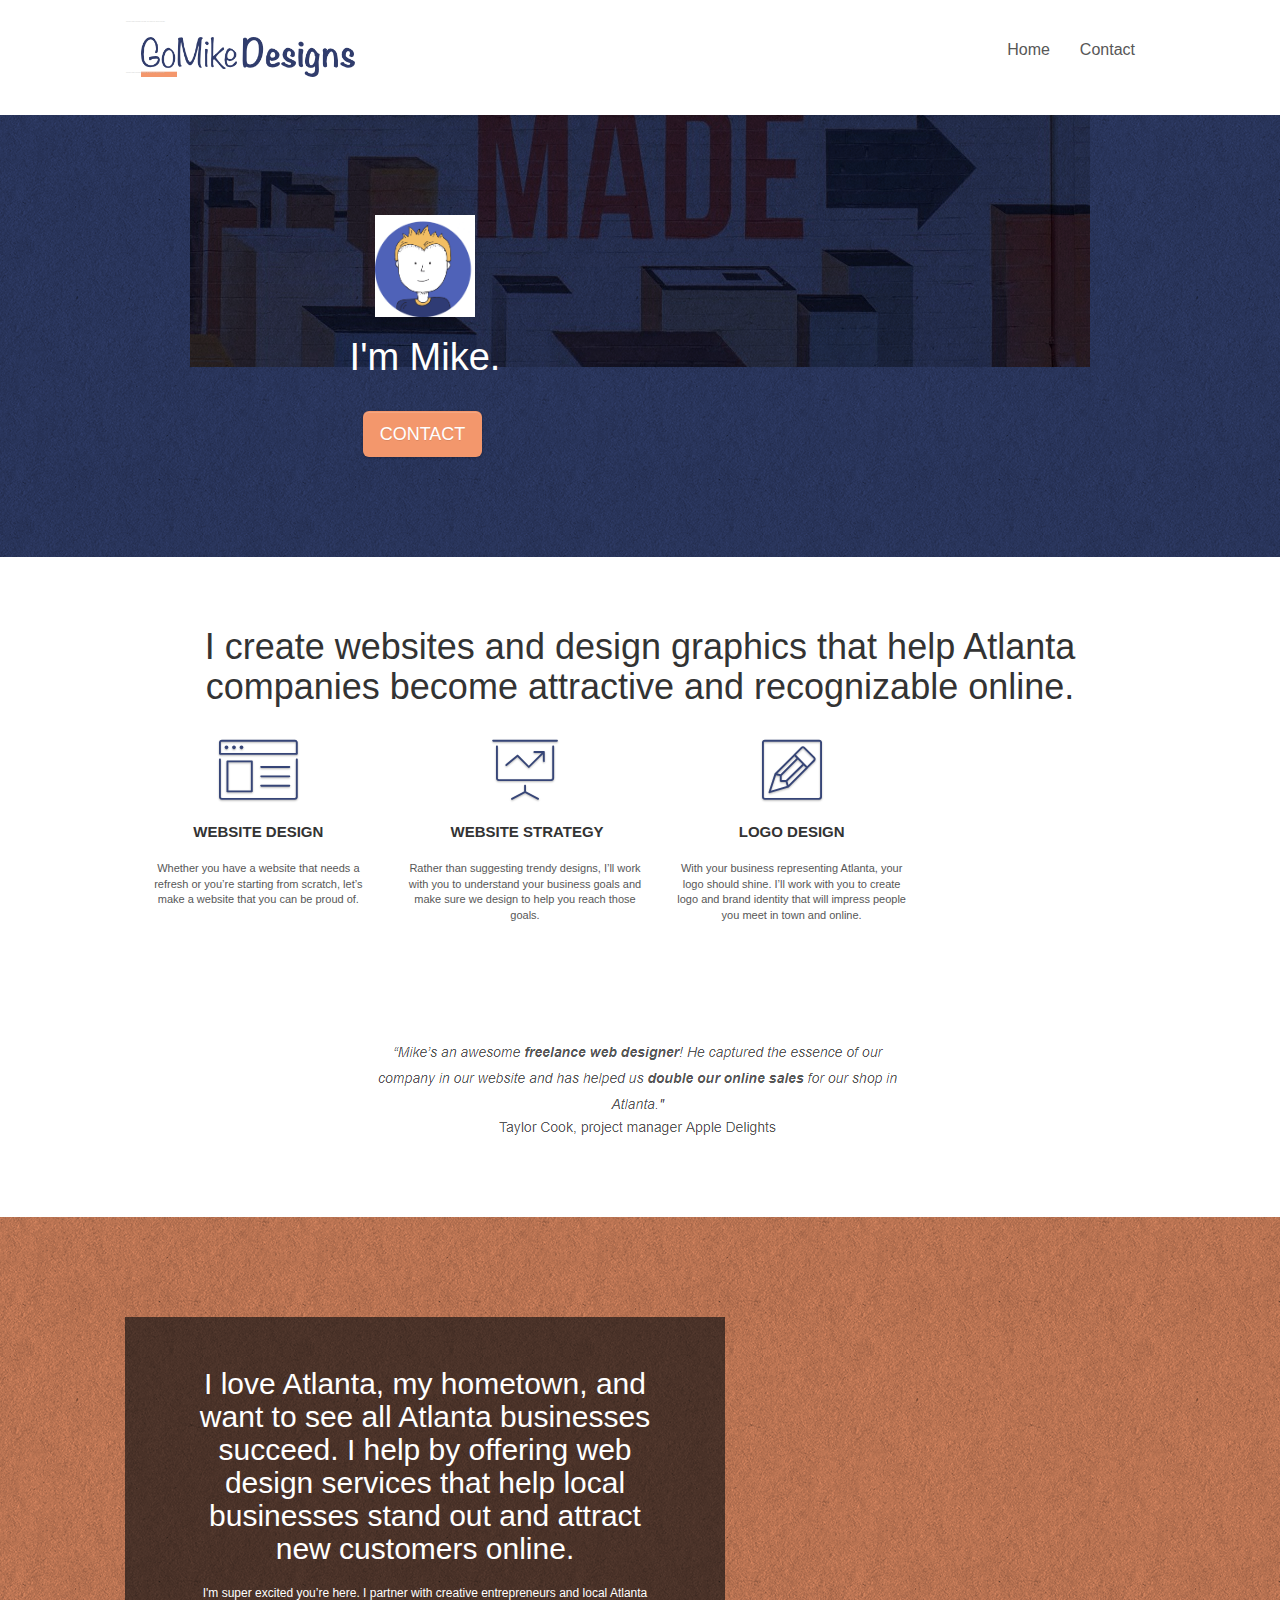
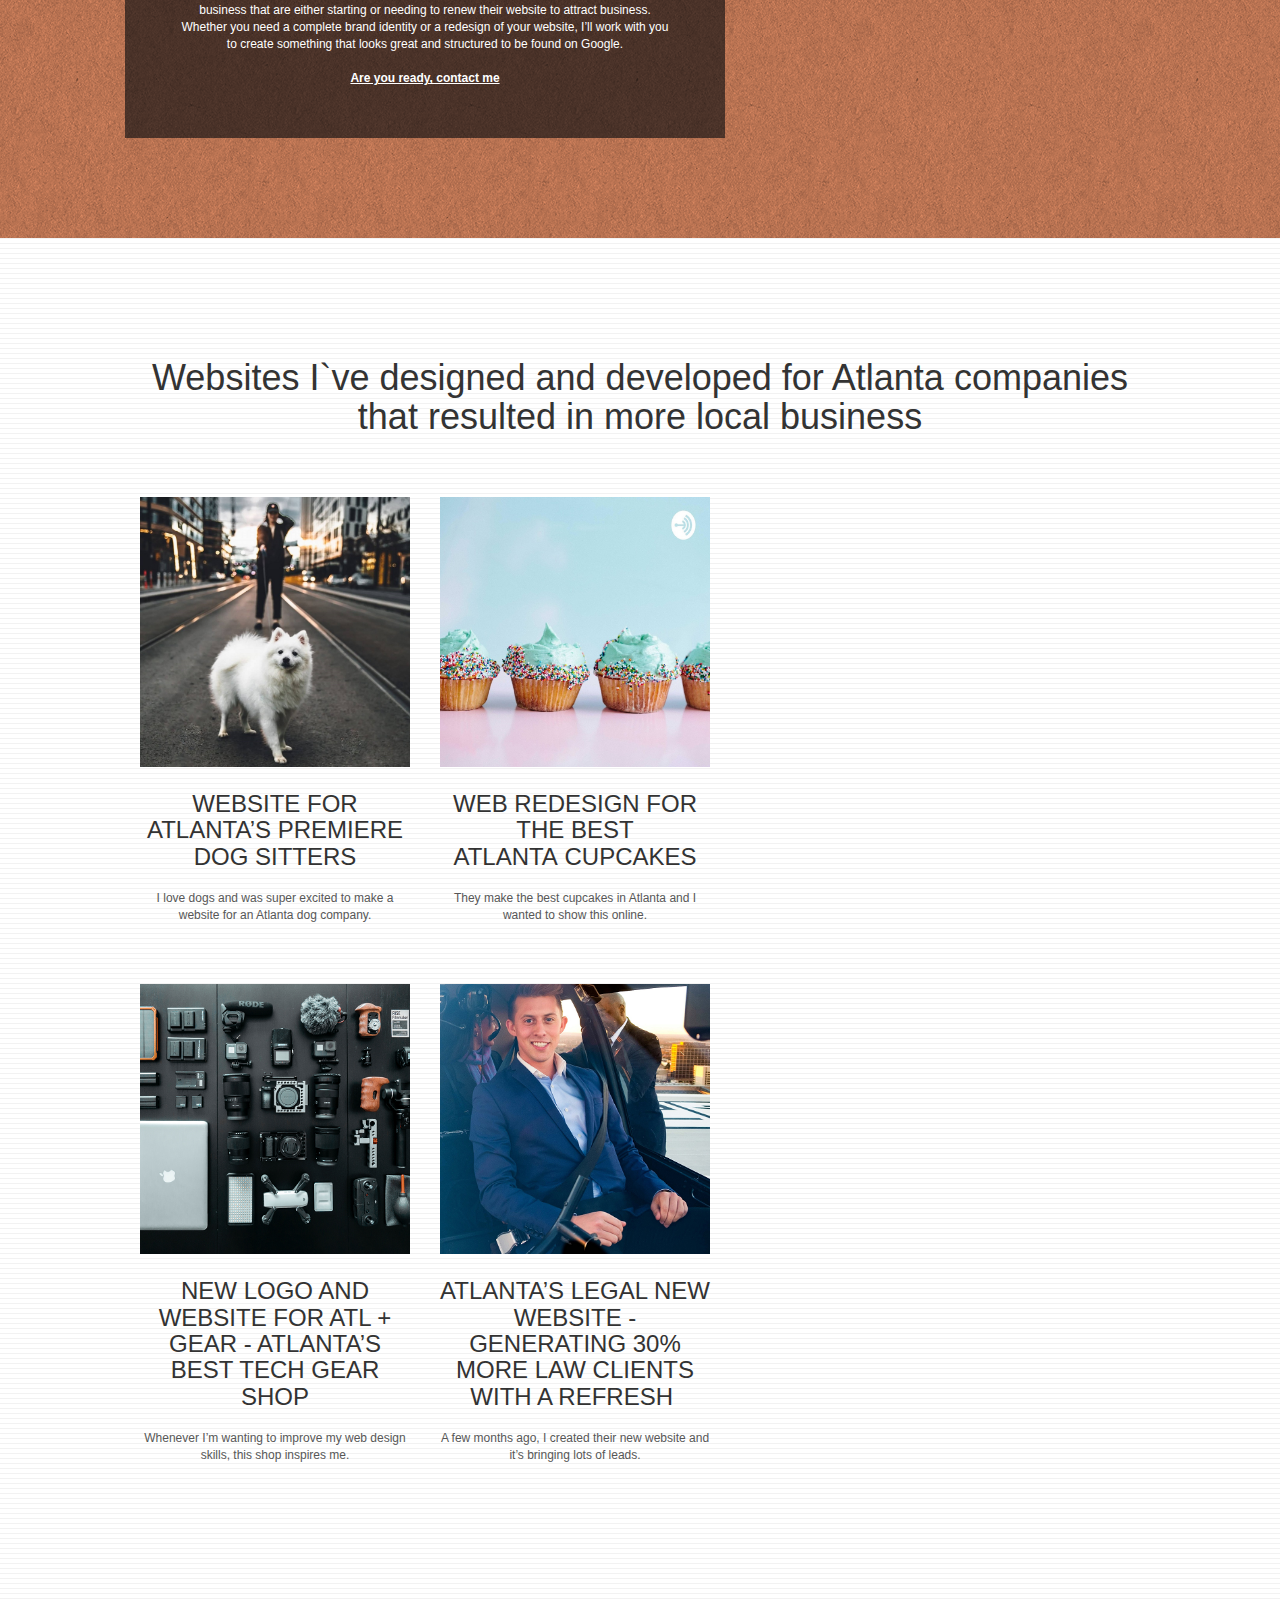
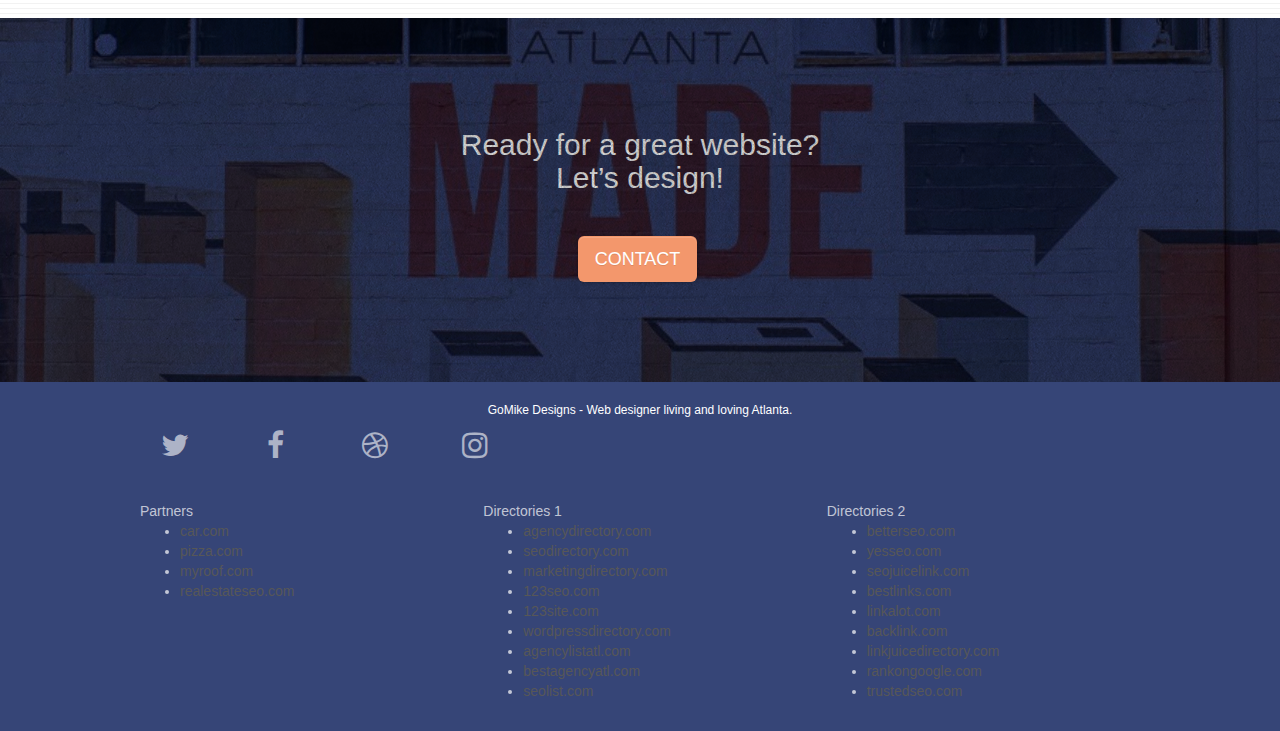
==== commit 9102492b: "improving SEO" ====
--- a/index.html
+++ b/index.html
@@ -2,25 +2,17 @@
 <html lang="Default">
 <head>
     <meta charset="utf-8">
-    <meta name="keywords" content="seo, google, website, internet, web design, design agency, design agency, design agency, design agency, design agency, design agency, logo design atlanta">
+    <meta name="keywords" content="design graphics, Atlanta companies, website strategy, web design, logo design, brand design, local businesses in Atlanta, starting a website, redesign website, SEO specialist in Atlanta, SEO for business">
     <meta name="description" content="I'm Mike and your should hire me to build your website">
-    <meta name="viewport" content="width=device-width, initial-scale=1.0, viewport-fit=cover">
-    <link rel="shortcut icon" type="image/png" href="favicon.jpg">
-    
-	<link rel="stylesheet" type="text/css" href="./css/bootstrap.css">
+	<meta name="viewport" content="width=device-width, initial-scale=1.0, viewport-fit=cover">
+	
+	<link rel="shortcut icon" type="image/png" href="favicon.jpg">
 	<link rel="stylesheet" type="text/css" href="style.css">
+	<link rel="stylesheet" type="text/css" href="bootstrap.min.css">
 	<link rel="stylesheet" type="text/css" href="./css/font-awesome.css">
 	<link rel="stylesheet" type="text/css" href="./css/et-line.css">
 	
-    
-	<script src="./js/jquery-2.1.0.js"></script>
-	<script src="./js/bootstrap.js"></script>
-	<script src="./js/blocs.js"></script>
-	<script src="./js/jquery.touchSwipe.js"></script>
-	<script src="./js/gmaps.js"></script>
-
-    <title>.</title>
-
+    <title>GoMike-freelance web developer in Atlanta</title>
     
 <!-- Analytics -->
  
@@ -52,7 +44,7 @@
 					<li>
 					</li>
 					<li>
-						<a href="page2.html">page2</a>
+						<a href="contact.html">Contact</a>
 					</li>
 				</ul>
 			</div>
@@ -71,7 +63,7 @@
 					I'm Mike.
 				</h1>
 				<div class="text-center">
-					<a href="page2.html" class="btn btn-lg btn-clean btn-rd cta-hero btn-atomic-tangerine" id="cta-hero">Contact</a>
+					<a href="contact.html" class="btn btn-lg btn-clean btn-rd cta-hero btn-atomic-tangerine" id="cta-hero">Contact</a>
 				</div>
 			</div>
 		</div>
@@ -84,7 +76,7 @@
 	<div class="container bloc-md">
 		<div class="row">
 			<div class="col-sm-12 text-center">
-				<img alt="web agency, web design, logo design, atlanta agency, mike" src="img/title.png" />
+			<h1>I create websites and design graphics that help Atlanta companies become attractive and recognizable online.</h1>
 			</div>
 		</div>
 		<div class="row voffset-lg med-width-whitespace">
@@ -140,7 +132,7 @@
 					I love Atlanta, my hometown, and want to see all Atlanta businesses succeed. I help by offering web design services that help local businesses stand out and attract new customers online.<br>
 				</h2>
 				<p class="text-center white">
-					I'm super excited you&rsquo;re here. I partner with creative entrepreneurs and local Atlanta business that are either starting or needing to renew their website to attract business. Whether you need a complete brand identity or a redesign of your website, I&rsquo;ll work with you to create something that looks great and structured to be found on Google.<br><br><a class="ltc-white bold-link" href="page2.html">Are you ready, contact me</a><br>
+					I'm super excited you&rsquo;re here. I partner with creative entrepreneurs and local Atlanta business that are either starting or needing to renew their website to attract business. Whether you need a complete brand identity or a redesign of your website, I&rsquo;ll work with you to create something that looks great and structured to be found on Google.<br><br><a class="ltc-white bold-link" href="contact.html">Are you ready, contact me</a><br>
 				</p>
 			</div>
 		</div>
@@ -153,8 +145,7 @@
 	<div class="container bloc-lg">
 		<div class="row">
 			<div class="col-sm-12 text-center">
-								<img alt="web agency, web design, logo design " src="img/title2.png" />
-
+				<h1>Websites I`ve designed and developed for Atlanta companies that resulted in more local business</h1>
 			</div>
 		</div>
 		<div class="row tight-width-whitespace portfolio-row">
@@ -209,7 +200,7 @@
 				Ready for a great website? <br>Let&rsquo;s design!
 			</h2>
 			<div class="col-sm-12 text-center">
-				<a href="page2.html" class="btn btn-atomic-tangerine btn-clean btn-rd btn-lg cta-hero">Contact</a>
+				<a href="contact.html" class="btn btn-atomic-tangerine btn-clean btn-rd btn-lg cta-hero">Contact</a>
 			</div>
 		</div>
 	</div>
@@ -227,22 +218,22 @@
 				<div class="row row-no-gutters social">
 					<div class="col-sm-3">
 						<div class="text-center">
-							<a class="social" href="index.html"><span class="fa fa-twitter icon-md"></span></a>
-						</div>
-					</div>
-					<div class="col-sm-3">
-						<div class="text-center">
-							<a class="social" href="index.html"><span class="fa fa-facebook icon-md"></span></a>
-						</div>
-					</div>
-					<div class="col-sm-3">
-						<div class="text-center">
-							<a class="social" href="index.html"><span class="fa fa-dribbble icon-md"></span></a>
-						</div>
-					</div>
-					<div class="col-sm-3">
-						<div class="text-center">
-							<a class="social" href="index.html"><span class="fa fa-instagram icon-md"></span></a>
+							<a class="social" href="https://twitter.com/"><span class="fa fa-twitter icon-md"></span></a>
+						</div>
+					</div>
+					<div class="col-sm-3">
+						<div class="text-center">
+							<a class="social" href="https://www.facebook.com/"><span class="fa fa-facebook icon-md"></span></a>
+						</div>
+					</div>
+					<div class="col-sm-3">
+						<div class="text-center">
+							<a class="social" href="https://www.dribbble.com/"><span class="fa fa-dribbble icon-md"></span></a>
+						</div>
+					</div>
+					<div class="col-sm-3">
+						<div class="text-center">
+							<a class="social" href="https://www.instagram.com/"><span class="fa fa-instagram icon-md"></span></a>
 						</div>
 					</div>
 
@@ -297,6 +288,11 @@
 </div>
 <!-- Main container END -->
     
+	<script src="./js/jquery-2.1.0.js"></script>
+	<script src="./js/blocs.js"></script>
+	<script src="./js/jquery.touchSwipe.js"></script>
+	<script src="./js/gmaps.js"></script>
+	<script src="bootstrap.min.js"></script>
 
 </body>
 </html>
--- a/style.css
+++ b/style.css
@@ -781,7 +781,7 @@
 }
 
 .tc-white {
-    color: #364577!important;
+    color: white!important;
 }
 
 .btn-atomic-tangerine {
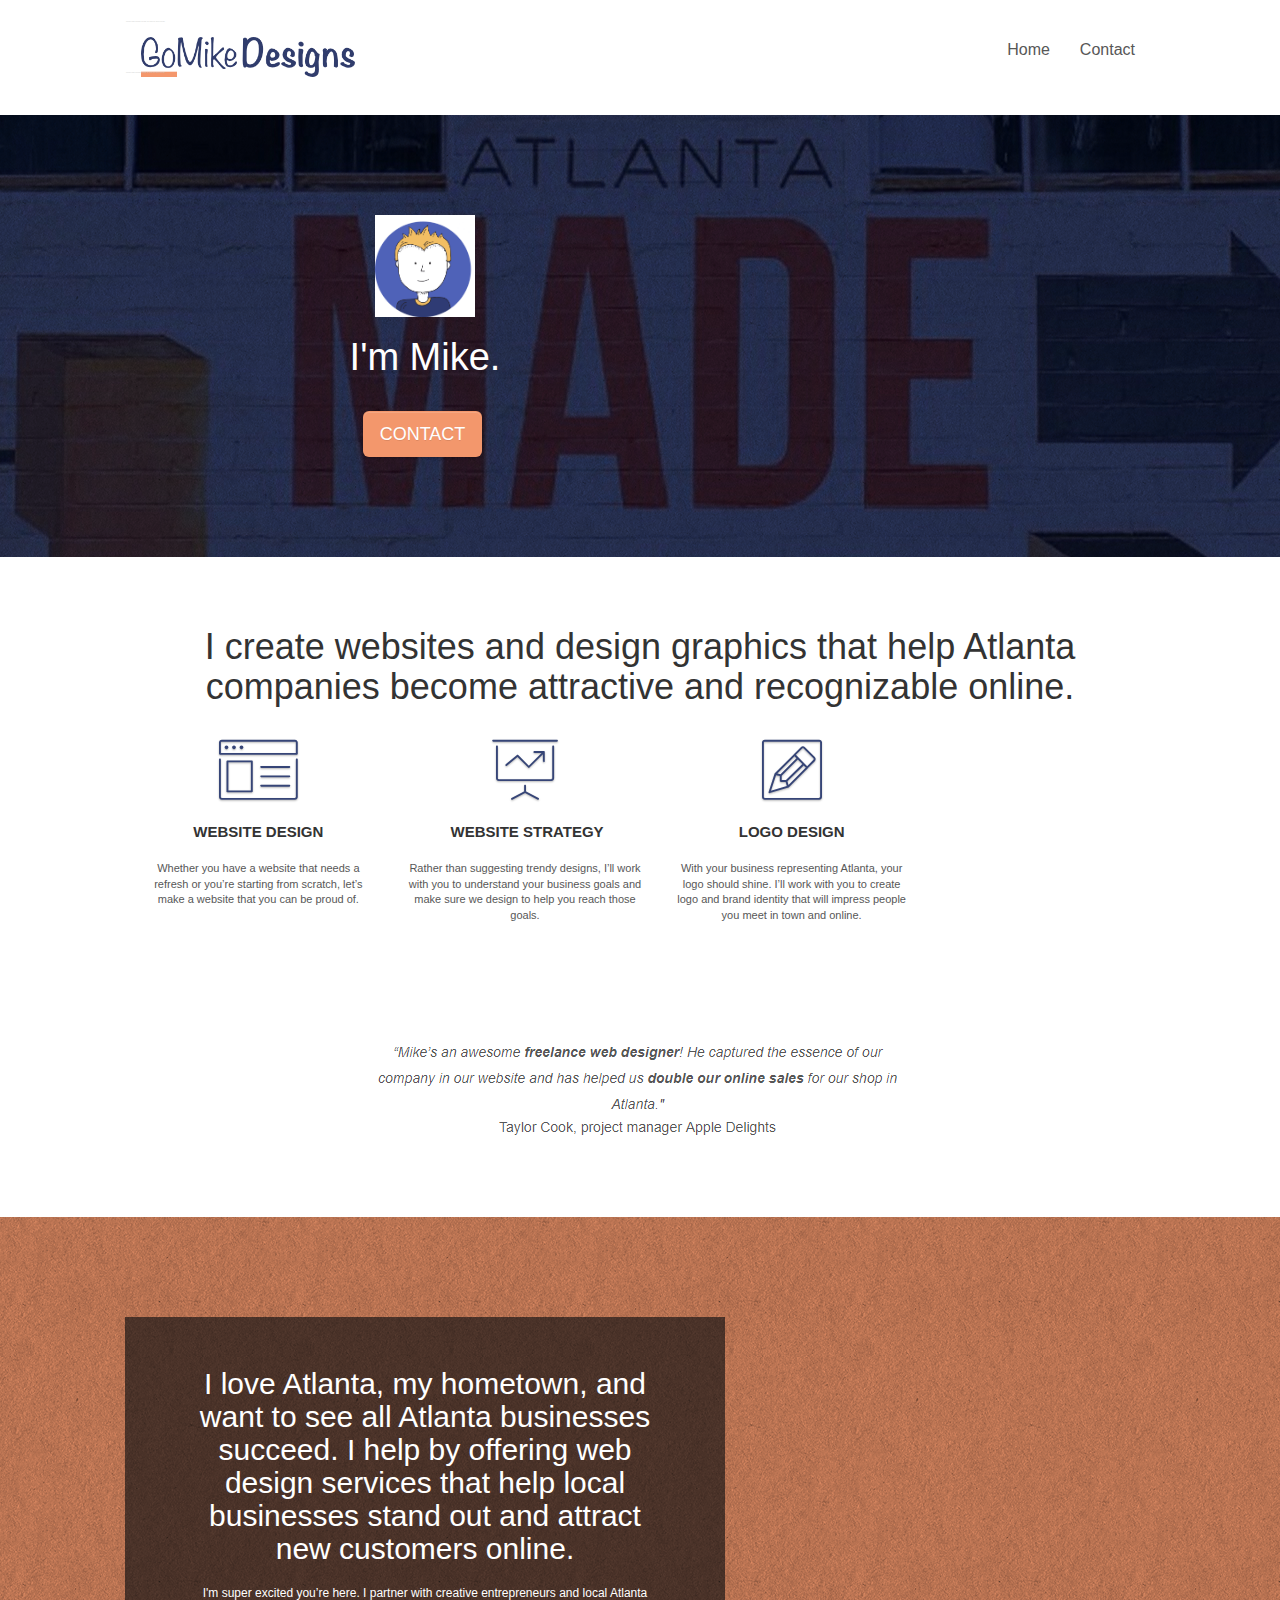
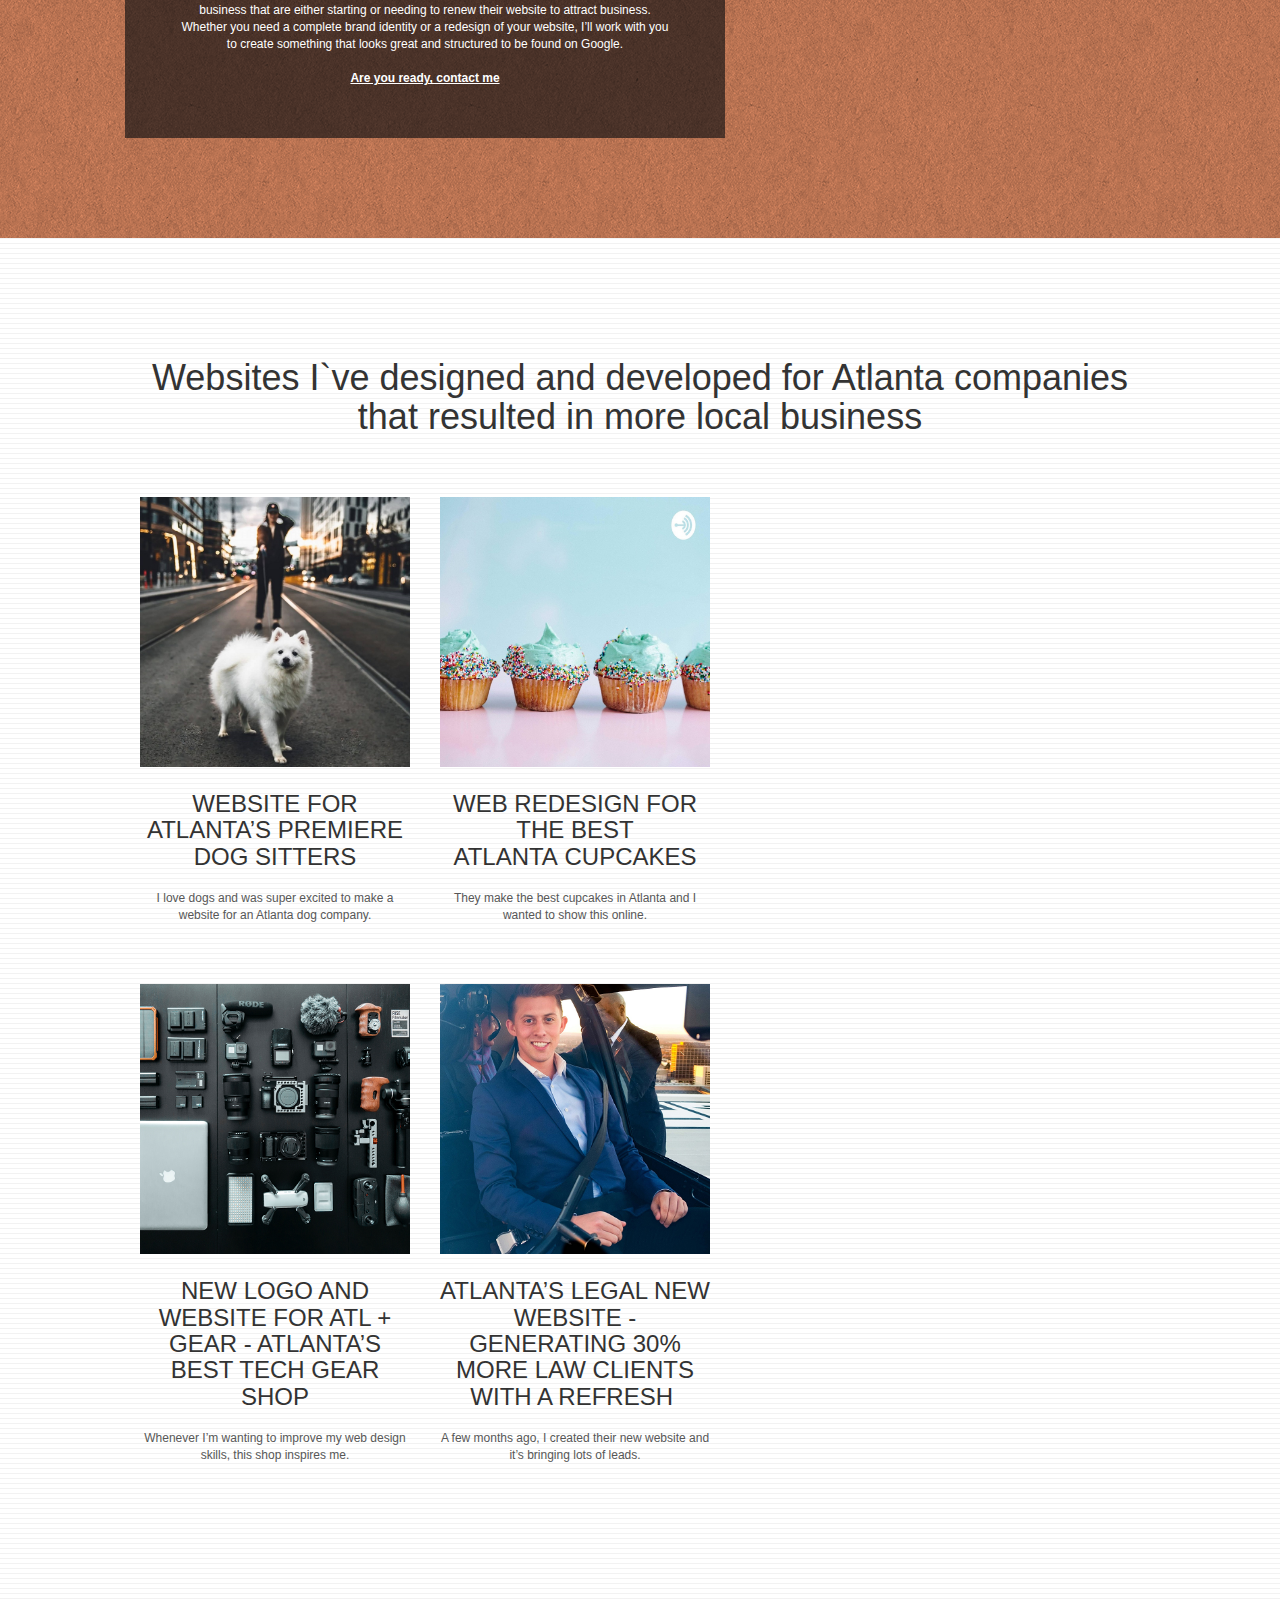
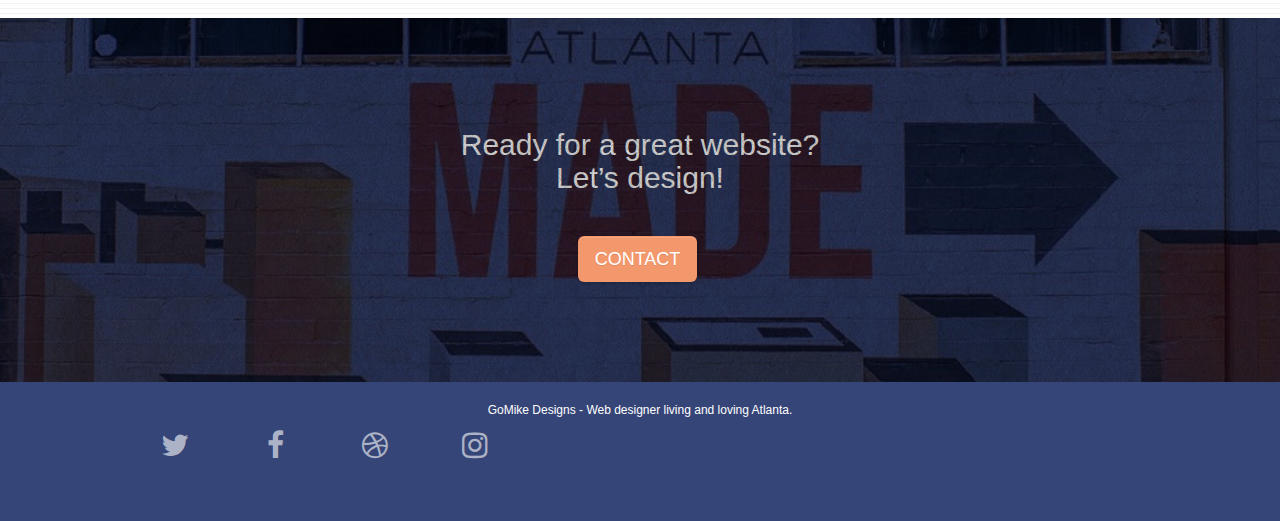
==== commit 427580b2: "Deleted  unnecessary, alts added" ====
--- a/index.html
+++ b/index.html
@@ -116,7 +116,7 @@
 		</div>
 		<div class="row voffset-lg voffset">
 			<div class="col-xs-12 col-md-8 col-md-offset-2 text-center">
-				<img alt="web agency, web design, logo design " src="img/quote.png" />
+				<img alt="Taylor Cook`s quote- Mike is an amazing Freelance web designer!" src="img/quote.png" />
 			</div>
 		</div>
 	</div>
@@ -150,7 +150,7 @@
 		</div>
 		<div class="row tight-width-whitespace portfolio-row">
 			<div class="col-sm-6">
-				<a href="#" data-lightbox="img/11.jpg" data-gallery-id="gallery-1" data-caption="Website for Atlanta's Premiere dog salon" data-frame="snapshot-lb"><img src="img/11.jpg" class="img-responsive portfolio-thumb" alt="seo, google, website, internet, web design, design agency website for dog salon"/></a>
+				<a href="#" data-lightbox="img/11.jpg" data-gallery-id="gallery-1" data-caption="Website for Atlanta's Premiere dog salon" data-frame="snapshot-lb"><img src="img/11.jpg" class="img-responsive portfolio-thumb" alt="Beautiful white dog on the empty street with a woman in background"/></a>
 				<h3 class="mg-md text-center">
 					Website for Atlanta&rsquo;s premiere Dog Sitters
 				</h3>
@@ -159,7 +159,7 @@
 				</p>
 			</div>
 			<div class="col-sm-6">
-				<a href="#" data-lightbox="img/2.jpg" data-gallery-id="gallery-1" data-caption="web redesign for the best cupcakes in Atlanta" data-frame="snapshot-lb"><img src="img/2.jpg" class="img-responsive portfolio-thumb" alt="seo, google, website, internet, web design, design agency website for best cupcakes in atlanta"/></a>
+				<a href="#" data-lightbox="img/2.jpg" data-gallery-id="gallery-1" data-caption="web redesign for the best cupcakes in Atlanta" data-frame="snapshot-lb"><img src="img/2.jpg" class="img-responsive portfolio-thumb" alt="4 cupcakes glazed with heavenly-green-blue colour cream and decorated with rainbow coloured sprinkles"/></a>
 				<h3 class="mg-md text-center">
 					Web redesign for the best Atlanta&nbsp;cupcakes
 				</h3>
@@ -170,7 +170,7 @@
 		</div>
 		<div class="row tight-width-whitespace portfolio-row">
 			<div class="col-sm-6">
-				<a href="#" data-lightbox="img/3.bmp" data-gallery-id="gallery-1" data-caption="New logo and website for Atlanta's best tech gear shop" data-frame="snapshot-lb"><img src="img/3.bmp" class="img-responsive portfolio-thumb" alt="3.jpg" /></a>
+				<a href="#" data-lightbox="img/3.bmp" data-gallery-id="gallery-1" data-caption="New logo and website for Atlanta's best tech gear shop" data-frame="snapshot-lb"><img src="img/3.bmp" class="img-responsive portfolio-thumb" alt="lots of neatly placed tech + gear on black background" /></a>
 				<h3 class="mg-md text-center">
 					New logo and website for Atl + Gear - Atlanta&rsquo;s best tech gear shop
 				</h3>
@@ -179,7 +179,7 @@
 				</p>
 			</div>
 			<div class="col-sm-6">
-				<a href="#" data-lightbox="img/4.bmp" data-gallery-id="gallery-1" data-caption="Atlanta's legal website generates 30% more clients after web redesign" data-frame="snapshot-lb"><img src="img/4.bmp" class="img-responsive portfolio-thumb" alt="seo, google, website, internet, web design, Atlanta's legal website generates 30% more clients after web redesign" /></a>
+				<a href="#" data-lightbox="img/4.bmp" data-gallery-id="gallery-1" data-caption="Atlanta's legal website generates 30% more clients after web redesign" data-frame="snapshot-lb"><img src="img/4.bmp" class="img-responsive portfolio-thumb" alt=" Handsome and smiling smart looking man sitting in the helicopter" /></a>
 				<h3 class="mg-md text-center">
 					Atlanta&rsquo;s legal new website - Generating 30% more law clients with a refresh&nbsp;
 				</h3>
@@ -240,45 +240,6 @@
 					<div class="keywords" style="color:#364577;">web agency atlanta, web strategy, web design, logo, website, web, internet, logo design</div>
 
 				</div>
-					<div class="row">
-					<div class="col-sm-4">
-						Partners
-							<ul>
-								<li><a href="car.com">car.com</a></li>
-								<li><a href="pizza.com">pizza.com</a></li>
-								<li><a href="myroof.com">myroof.com</a></li>
-								<li><a href="realestateseo.com">realestateseo.com</a></li>
-							</ul>		
-					</div>
-					<div class="col-sm-4">
-						Directories 1
-						<ul>
-							<li><a href="agencydirectory.com">agencydirectory.com</a></li>
-							<li><a href="seodirectory.com">seodirectory.com</a></li>
-							<li><a href="marketingdirectory.com">marketingdirectory.com</a></li>
-							<li><a href="123seo.com">123seo.com</a></li>
-							<li><a href="123site.com">123site.com</a></li>
-							<li><a href="wordpressdirectory.com">wordpressdirectory.com</a></li>
-							<li><a href="agencylistatl.com">agencylistatl.com</a></li>
-							<li><a href="bestagencyatl.com">bestagencyatl.com</a></li>
-							<li><a href="seolist.com">seolist.com</a></li>
-						</ul>
-					</div>
-					<div class="col-sm-4">
-						Directories 2
-						<ul>
-							<li><a href="betterseo.com">betterseo.com</a></li>
-							<li><a href="yesseo.com">yesseo.com</a></li>
-							<li><a href="seojuicelink.com">seojuicelink.com</a></li>
-							<li><a href="bestlinks.com">bestlinks.com</a></li>
-							<li><a href="linkalot.com">linkalot.com</a></li>
-							<li><a href="backlink.com">backlink.com</a></li>
-							<li><a href="linkjuicedirectory.com">linkjuicedirectory.com</a></li>
-							<li><a href="rankongoogle.com">rankongoogle.com</a></li>
-							<li><a href="trustedseo.com">trustedseo.com</a></li>
-						</ul>
-					</div>
-				</div>
 			</div>
 		</div>
 	</div>
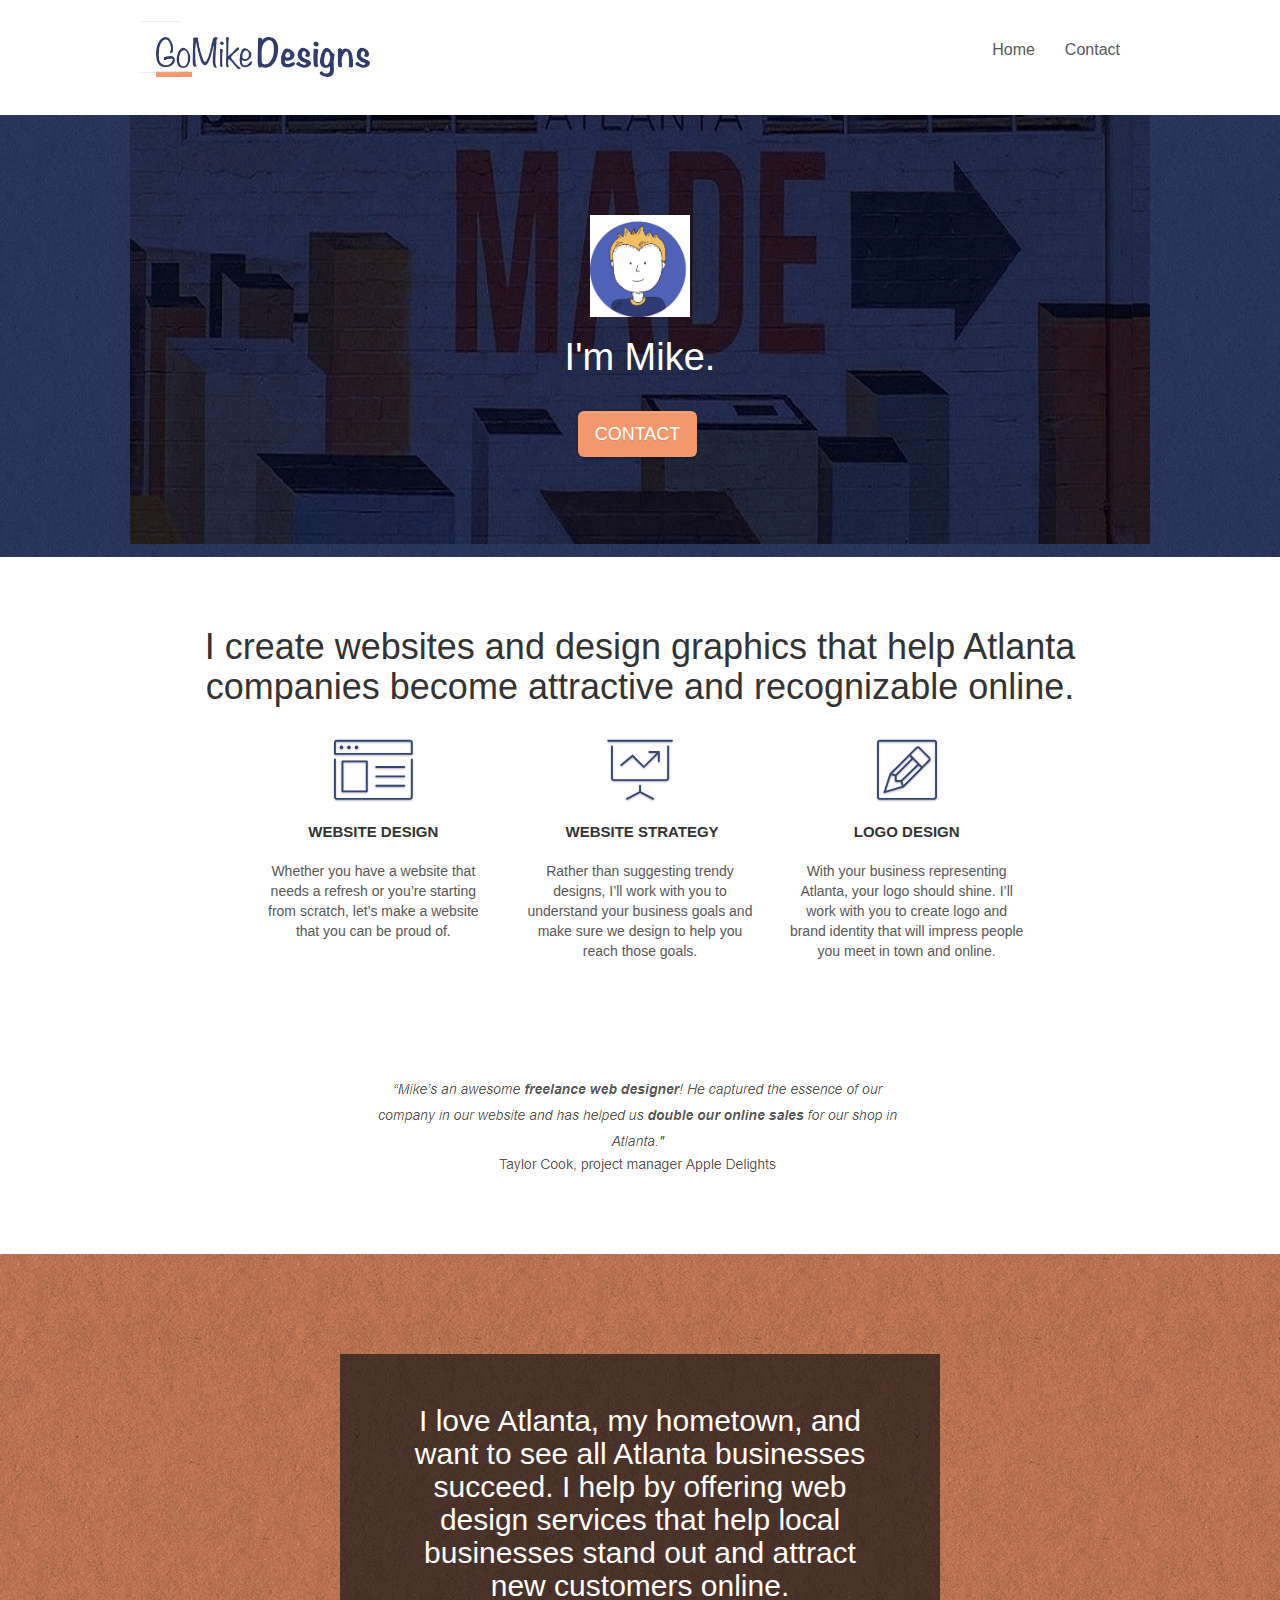
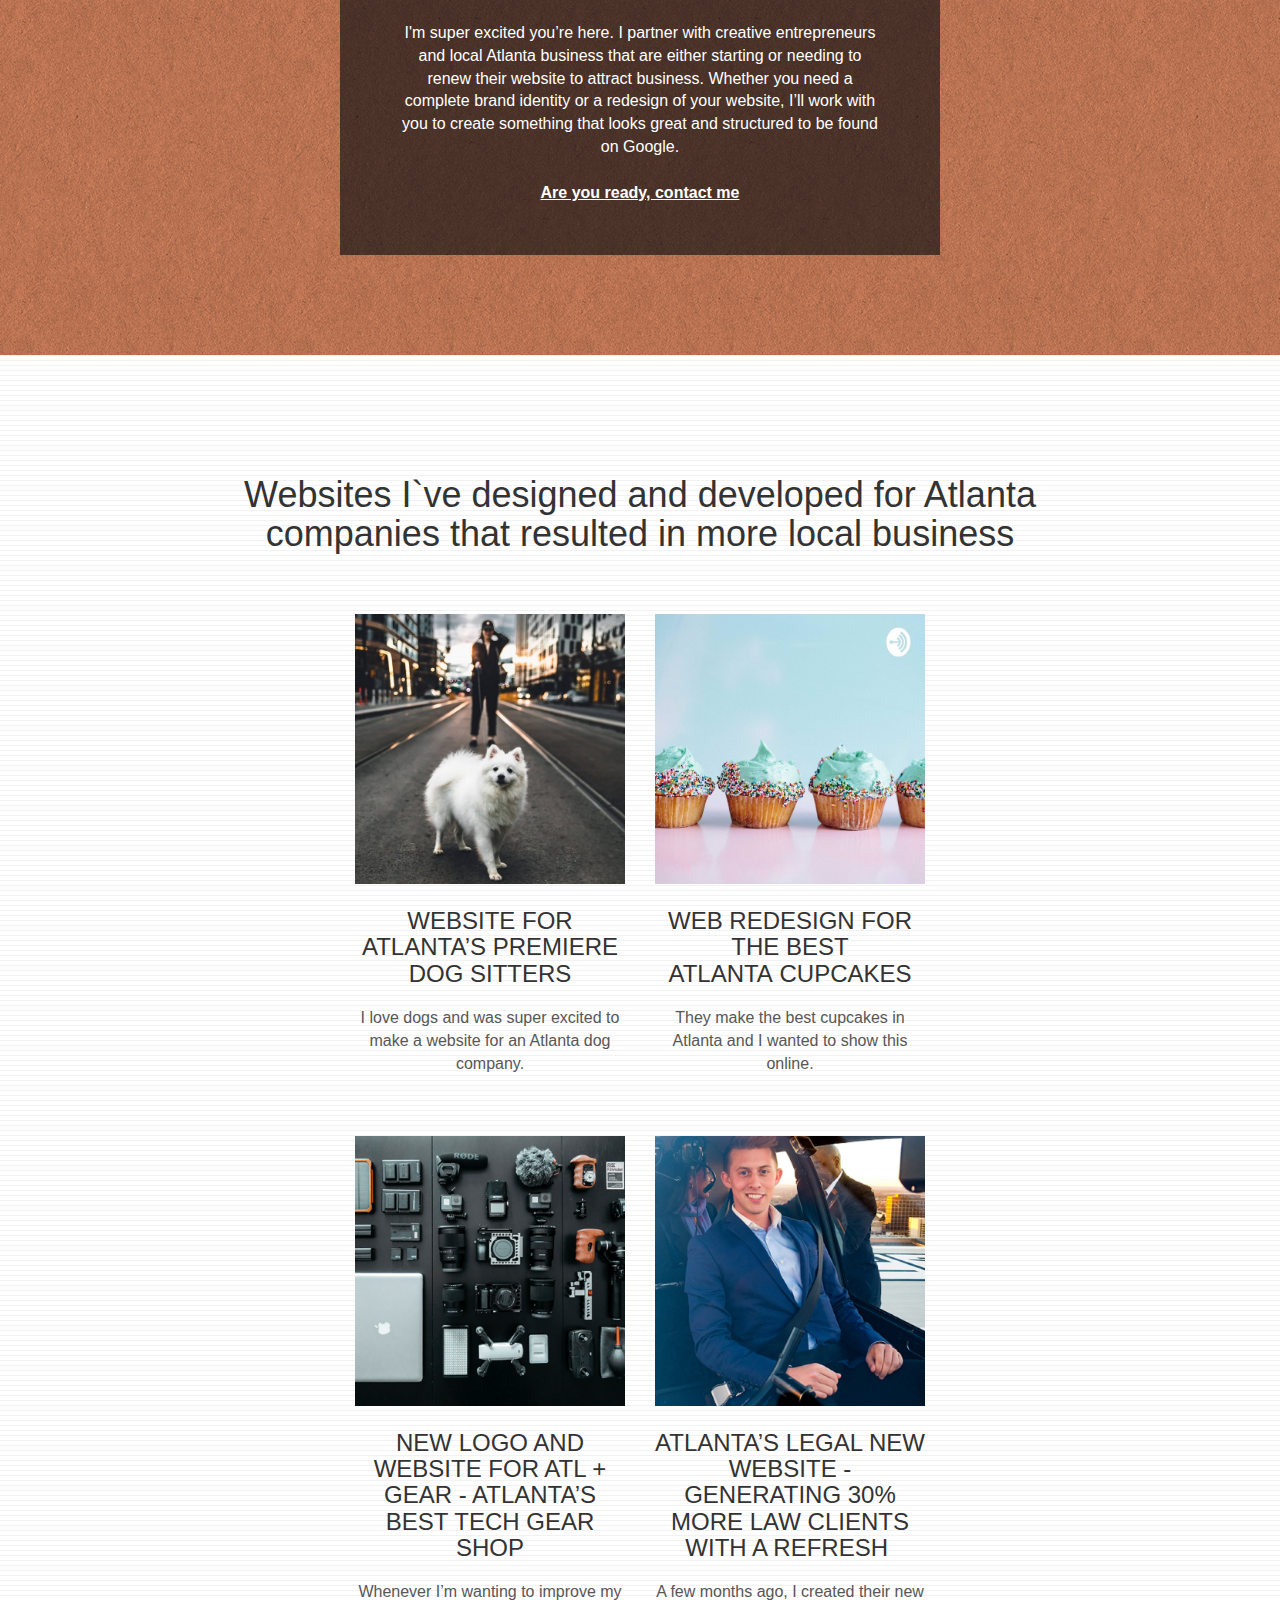
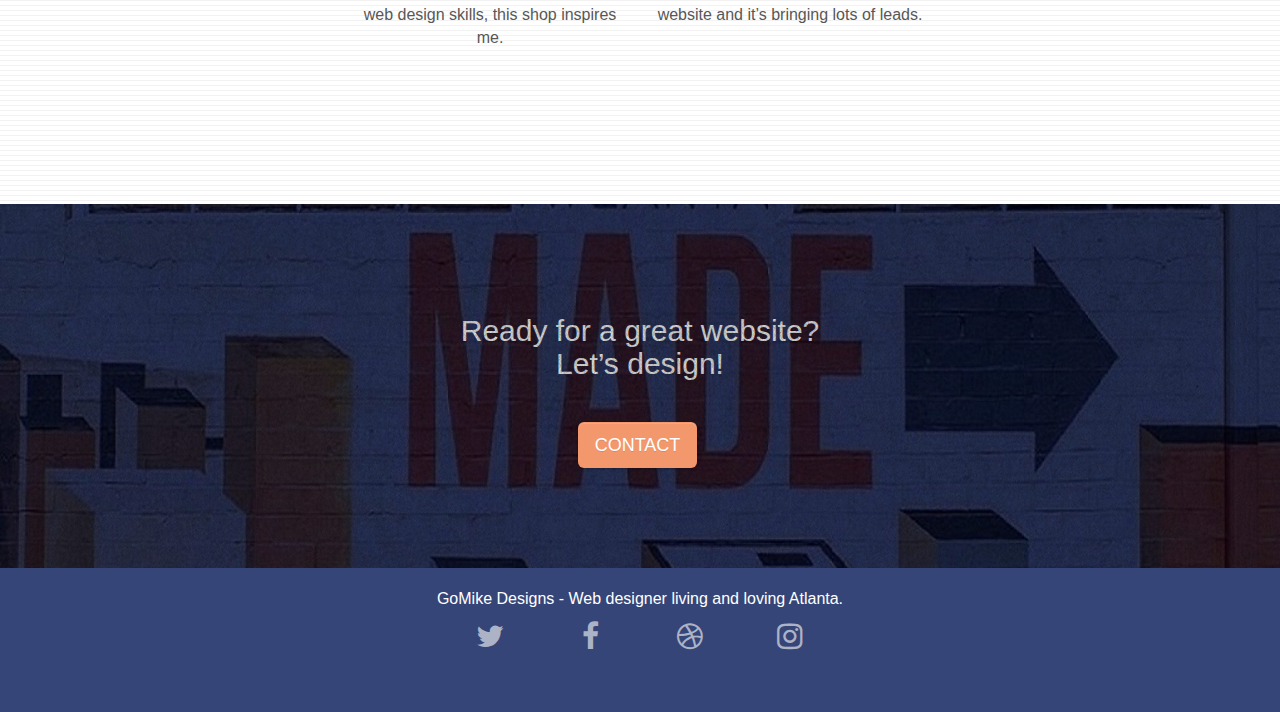
==== commit 3f9d6a6e: "centering&font-size" ====
--- a/index.html
+++ b/index.html
@@ -79,7 +79,7 @@
 			<h1>I create websites and design graphics that help Atlanta companies become attractive and recognizable online.</h1>
 			</div>
 		</div>
-		<div class="row voffset-lg med-width-whitespace">
+		<div class="text-center row voffset-lg med-width-whitespace ">
 			<div class="col-sm-4">
 				<div class="text-center">
 					<span class="et-icon-browser sm-shadow icon-dark-slate-blue icons icon-lg"></span>
@@ -148,30 +148,30 @@
 				<h1>Websites I`ve designed and developed for Atlanta companies that resulted in more local business</h1>
 			</div>
 		</div>
+		<div class="row tight-width-whitespace portfolio-row text-center">
+			<div class="col-sm-6">
+				<a href="#" data-lightbox="img/11.jpg" data-gallery-id="gallery-1" data-caption="Website for Atlanta's Premiere dog salon" data-frame="snapshot-lb"><img src="img/11.jpg" class="img-responsive portfolio-thumb" alt="Beautiful white dog on the empty street with a woman in background"/></a>
+				<h3 class="text-center mg-md ">
+					Website for Atlanta&rsquo;s premiere Dog Sitters
+				</h3>
+				<p class="text-center">
+					I love dogs and was super excited to make a website for an Atlanta dog company.
+				</p>
+			</div>
+			<div class="col-sm-6">
+				<a href="#" data-lightbox="img/2.jpg" data-gallery-id="gallery-1" data-caption="web redesign for the best cupcakes in Atlanta" data-frame="snapshot-lb"><img src="img/2.jpg" class="img-responsive portfolio-thumb" alt="4 cupcakes glazed with heavenly-green-blue colour cream and decorated with rainbow coloured sprinkles"/></a>
+				<h3 class="text-center mg-md ">
+					Web redesign for the best Atlanta&nbsp;cupcakes
+				</h3>
+				<p class="text-center">
+					They make the best cupcakes in Atlanta and I wanted to show this online.
+				</p>
+			</div>
+		</div>
 		<div class="row tight-width-whitespace portfolio-row">
 			<div class="col-sm-6">
-				<a href="#" data-lightbox="img/11.jpg" data-gallery-id="gallery-1" data-caption="Website for Atlanta's Premiere dog salon" data-frame="snapshot-lb"><img src="img/11.jpg" class="img-responsive portfolio-thumb" alt="Beautiful white dog on the empty street with a woman in background"/></a>
-				<h3 class="mg-md text-center">
-					Website for Atlanta&rsquo;s premiere Dog Sitters
-				</h3>
-				<p class="text-center">
-					I love dogs and was super excited to make a website for an Atlanta dog company.
-				</p>
-			</div>
-			<div class="col-sm-6">
-				<a href="#" data-lightbox="img/2.jpg" data-gallery-id="gallery-1" data-caption="web redesign for the best cupcakes in Atlanta" data-frame="snapshot-lb"><img src="img/2.jpg" class="img-responsive portfolio-thumb" alt="4 cupcakes glazed with heavenly-green-blue colour cream and decorated with rainbow coloured sprinkles"/></a>
-				<h3 class="mg-md text-center">
-					Web redesign for the best Atlanta&nbsp;cupcakes
-				</h3>
-				<p class="text-center">
-					They make the best cupcakes in Atlanta and I wanted to show this online.
-				</p>
-			</div>
-		</div>
-		<div class="row tight-width-whitespace portfolio-row">
-			<div class="col-sm-6">
 				<a href="#" data-lightbox="img/3.bmp" data-gallery-id="gallery-1" data-caption="New logo and website for Atlanta's best tech gear shop" data-frame="snapshot-lb"><img src="img/3.bmp" class="img-responsive portfolio-thumb" alt="lots of neatly placed tech + gear on black background" /></a>
-				<h3 class="mg-md text-center">
+				<h3 class="text-center mg-md ">
 					New logo and website for Atl + Gear - Atlanta&rsquo;s best tech gear shop
 				</h3>
 				<p class="text-center">
@@ -180,7 +180,7 @@
 			</div>
 			<div class="col-sm-6">
 				<a href="#" data-lightbox="img/4.bmp" data-gallery-id="gallery-1" data-caption="Atlanta's legal website generates 30% more clients after web redesign" data-frame="snapshot-lb"><img src="img/4.bmp" class="img-responsive portfolio-thumb" alt=" Handsome and smiling smart looking man sitting in the helicopter" /></a>
-				<h3 class="mg-md text-center">
+				<h3 class="text-center mg-md ">
 					Atlanta&rsquo;s legal new website - Generating 30% more law clients with a refresh&nbsp;
 				</h3>
 				<p class="text-center">
--- a/style.css
+++ b/style.css
@@ -284,7 +284,7 @@
 }
 
 #bloc-2-services p {
-    font-size: 11px;
+    font-size: 14px;
 }
 
 .navbar {
@@ -677,7 +677,7 @@
 }
 
 p {
-    font-size: 12px;
+    font-size: 16px;
 }
 
 .tight-width-whitespace {
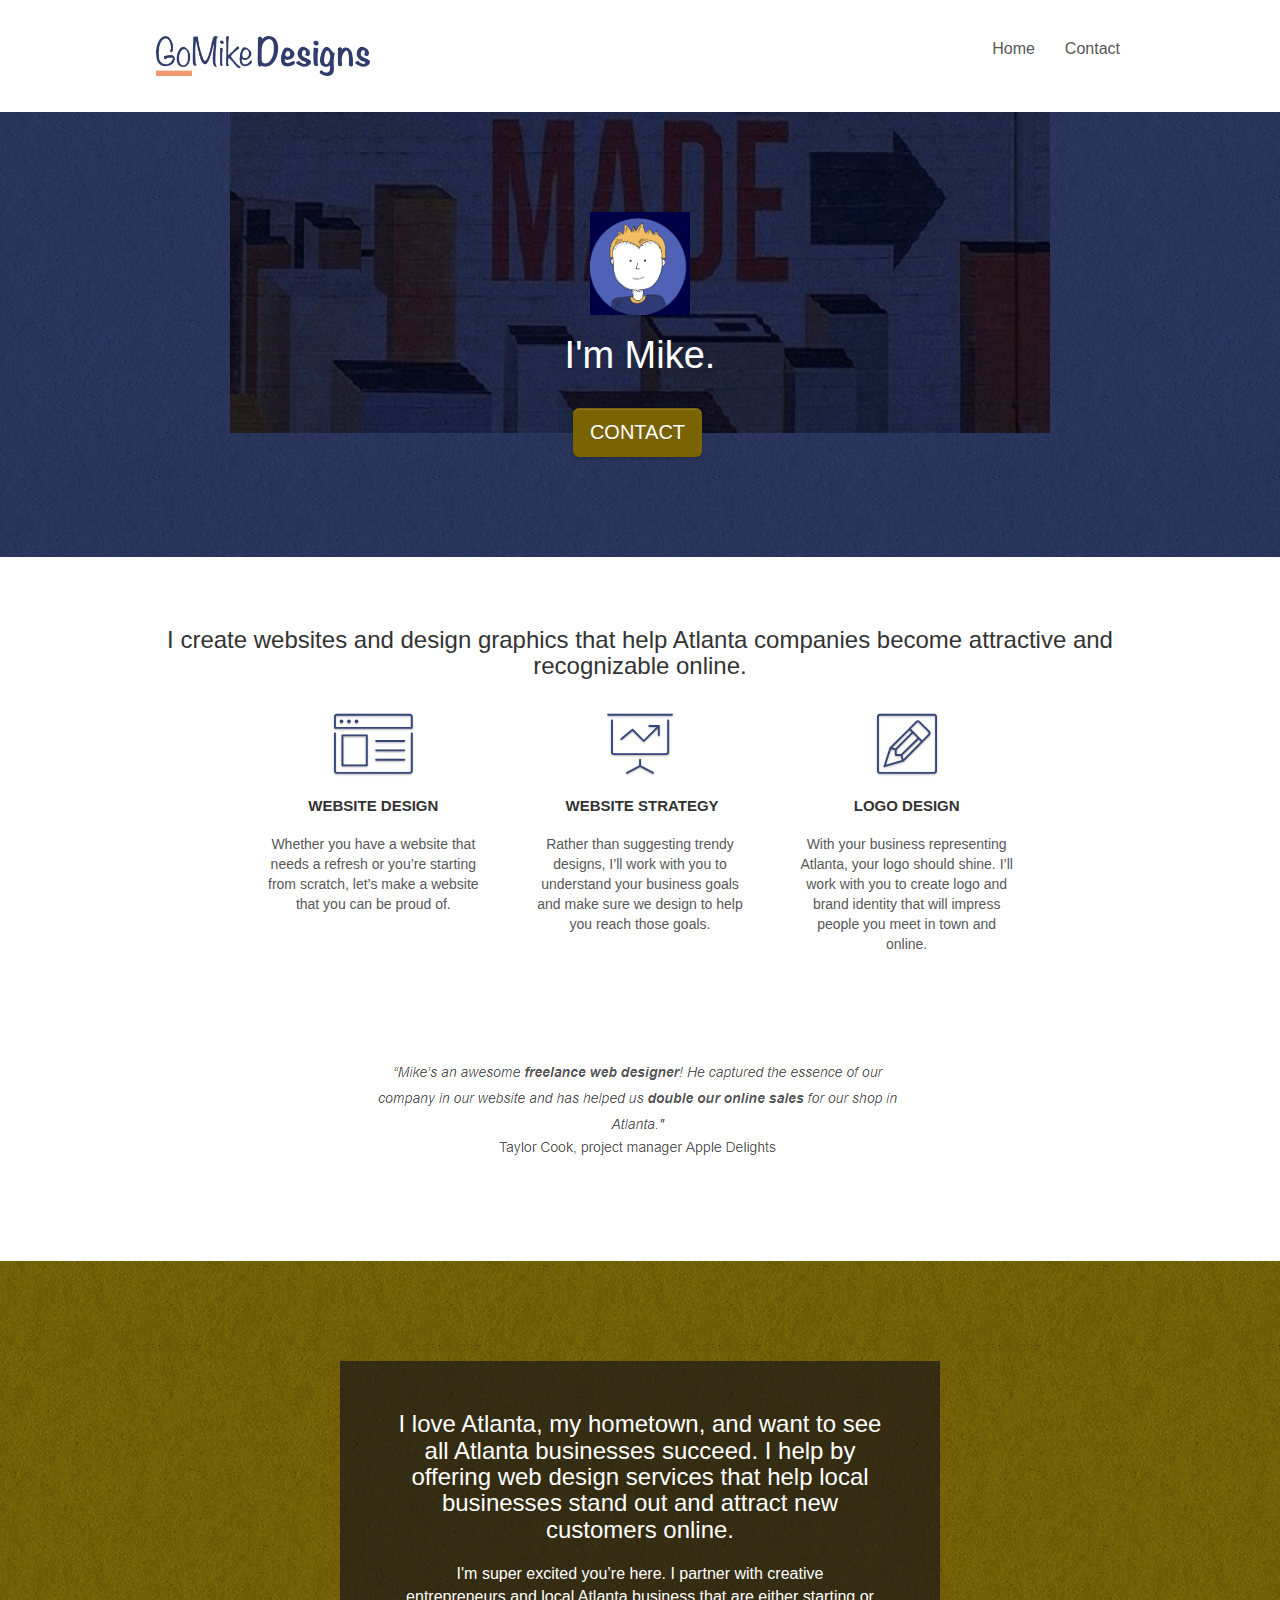
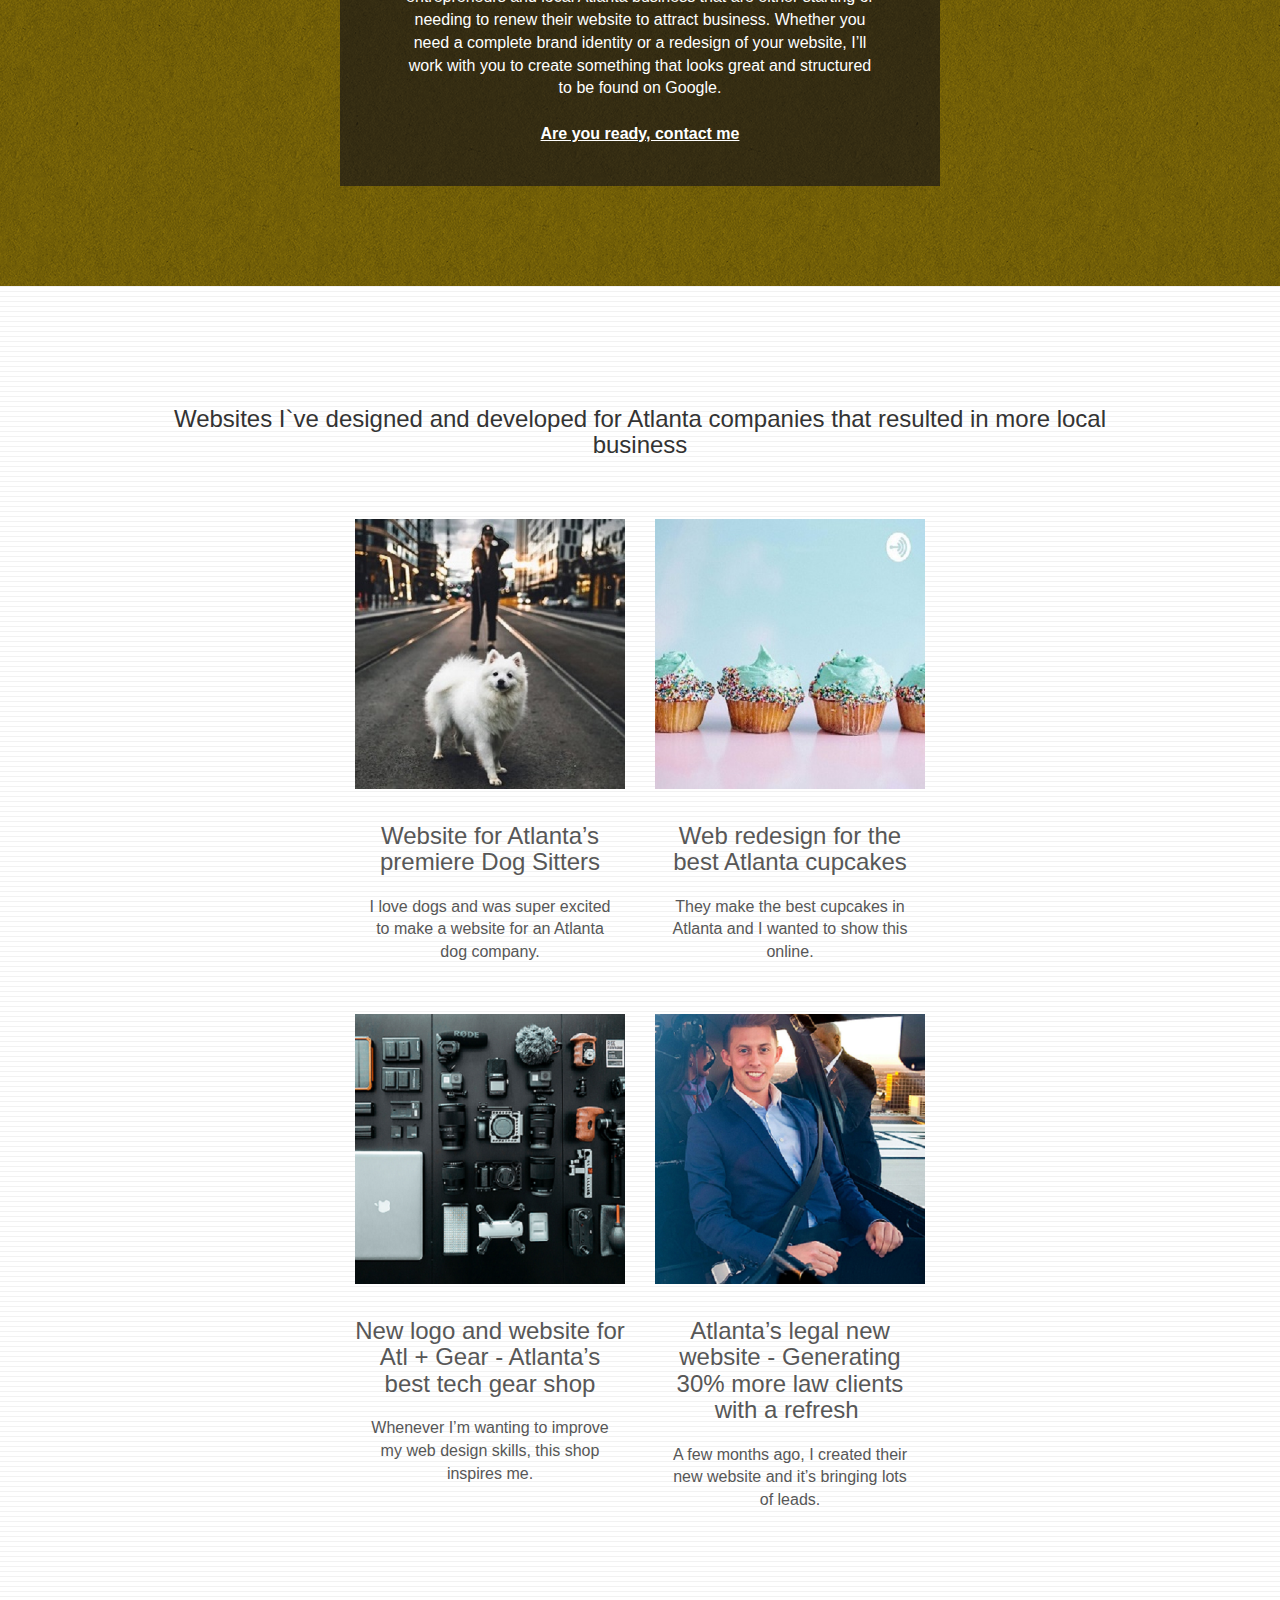
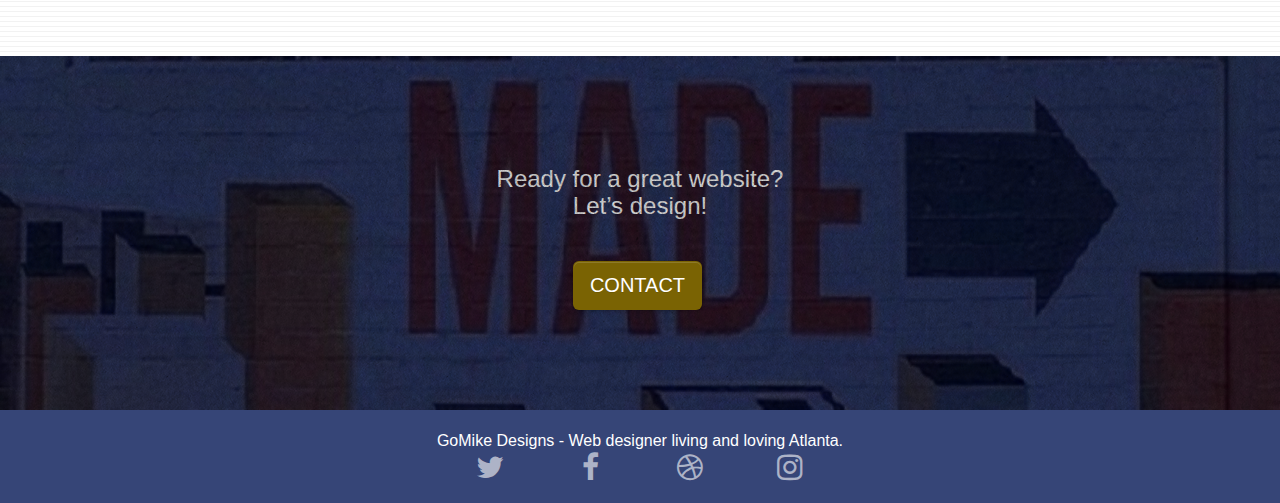
==== commit f7622b79: "saving" ====
--- a/index.html
+++ b/index.html
@@ -1,8 +1,7 @@
 <!doctype html>
-<html lang="Default">
+<html lang="en">
 <head>
     <meta charset="utf-8">
-    <meta name="keywords" content="design graphics, Atlanta companies, website strategy, web design, logo design, brand design, local businesses in Atlanta, starting a website, redesign website, SEO specialist in Atlanta, SEO for business">
     <meta name="description" content="I'm Mike and your should hire me to build your website">
 	<meta name="viewport" content="width=device-width, initial-scale=1.0, viewport-fit=cover">
 	
@@ -20,18 +19,17 @@
     
 </head>
 <body>
+<main>
 <!-- Main container -->
 <div class="page-container">
     
 <!-- bloc-0 -->
+<nav>
 <div class="bloc bgc-white l-bloc " id="bloc-0">
 	<div class="container bloc-sm">
 		<nav class="navbar row">
 			<div class="navbar-header">
-					<div class="keywords" style="color:#cccccc;font-size:1px;">web agency atlanta, web strategy, web design, logo, website, web, internet, logo design</div>
-				<a class="navbar-brand" href="index.html"><img src="img/atlanta%20web%20design%20logo.png" alt="logo, seo, google, website, internet, web design, design agency" height="40" /></a>
-					<div class="keywords" style="color:#cccccc;font-size:1px;">web agency atlanta, web strategy, web design, logo, website, web, internet, logo design</div>
-
+				<a class="navbar-brand" href="index.html"><img  alt="go mike designs" src="img/atlanta%20web%20design%20logo.png"height="40" /></a>
 				<button id="nav-toggle" type="button" class="ui-navbar-toggle navbar-toggle" data-toggle="collapse" data-target=".navbar-1">
 					<span class="sr-only">Toggle navigation</span><span class="icon-bar"></span><span class="icon-bar"></span><span class="icon-bar"></span>
 				</button>
@@ -51,6 +49,7 @@
 		</nav>
 	</div>
 </div>
+</nav>
 <!-- bloc-0 END -->
 
 <!-- bloc-1-hero -->
@@ -116,7 +115,7 @@
 		</div>
 		<div class="row voffset-lg voffset">
 			<div class="col-xs-12 col-md-8 col-md-offset-2 text-center">
-				<img alt="Taylor Cook`s quote- Mike is an amazing Freelance web designer!" src="img/quote.png" />
+				<img alt="Taylor Cook`s quote- Mike is an amazing Freelance web designer!" src="img/quote.png"class="img-responsive portfolio-thumb" />
 			</div>
 		</div>
 	</div>
@@ -151,18 +150,18 @@
 		<div class="row tight-width-whitespace portfolio-row text-center">
 			<div class="col-sm-6">
 				<a href="#" data-lightbox="img/11.jpg" data-gallery-id="gallery-1" data-caption="Website for Atlanta's Premiere dog salon" data-frame="snapshot-lb"><img src="img/11.jpg" class="img-responsive portfolio-thumb" alt="Beautiful white dog on the empty street with a woman in background"/></a>
-				<h3 class="text-center mg-md ">
+				<h2 class="text-center mg-md ">
 					Website for Atlanta&rsquo;s premiere Dog Sitters
-				</h3>
+				</h2>
 				<p class="text-center">
 					I love dogs and was super excited to make a website for an Atlanta dog company.
 				</p>
 			</div>
 			<div class="col-sm-6">
-				<a href="#" data-lightbox="img/2.jpg" data-gallery-id="gallery-1" data-caption="web redesign for the best cupcakes in Atlanta" data-frame="snapshot-lb"><img src="img/2.jpg" class="img-responsive portfolio-thumb" alt="4 cupcakes glazed with heavenly-green-blue colour cream and decorated with rainbow coloured sprinkles"/></a>
-				<h3 class="text-center mg-md ">
+				<a href="#" data-lightbox="img/2.jpg" data-gallery-id="gallery-1" data-caption="Web redesign for the best cupcakes in Atlanta" data-frame="snapshot-lb"><img src="img/2.jpg" class="img-responsive portfolio-thumb" alt="4 cupcakes glazed with heavenly-green-blue colour cream and decorated with rainbow coloured sprinkles"/></a>
+				<h2 class="text-center mg-md ">
 					Web redesign for the best Atlanta&nbsp;cupcakes
-				</h3>
+				</h2>
 				<p class="text-center">
 					They make the best cupcakes in Atlanta and I wanted to show this online.
 				</p>
@@ -171,18 +170,18 @@
 		<div class="row tight-width-whitespace portfolio-row">
 			<div class="col-sm-6">
 				<a href="#" data-lightbox="img/3.bmp" data-gallery-id="gallery-1" data-caption="New logo and website for Atlanta's best tech gear shop" data-frame="snapshot-lb"><img src="img/3.bmp" class="img-responsive portfolio-thumb" alt="lots of neatly placed tech + gear on black background" /></a>
-				<h3 class="text-center mg-md ">
+				<h2 class="text-center mg-md ">
 					New logo and website for Atl + Gear - Atlanta&rsquo;s best tech gear shop
-				</h3>
+				</h2>
 				<p class="text-center">
 					Whenever I&rsquo;m wanting to improve my web design skills, this shop inspires me.
 				</p>
 			</div>
 			<div class="col-sm-6">
 				<a href="#" data-lightbox="img/4.bmp" data-gallery-id="gallery-1" data-caption="Atlanta's legal website generates 30% more clients after web redesign" data-frame="snapshot-lb"><img src="img/4.bmp" class="img-responsive portfolio-thumb" alt=" Handsome and smiling smart looking man sitting in the helicopter" /></a>
-				<h3 class="text-center mg-md ">
+				<h2 class="text-center mg-md ">
 					Atlanta&rsquo;s legal new website - Generating 30% more law clients with a refresh&nbsp;
-				</h3>
+				</h2>
 				<p class="text-center">
 					A few months ago, I created their new website and it&rsquo;s bringing lots of leads.
 				</p>
@@ -206,7 +205,7 @@
 	</div>
 </div>
 <!-- bloc-5-cta END -->
-
+<footer>
 <!-- Footer - bloc-8 -->
 <div class="bloc bgc-dark-slate-blue d-bloc" id="bloc-8">
 	<div class="container bloc-sm">
@@ -218,35 +217,36 @@
 				<div class="row row-no-gutters social">
 					<div class="col-sm-3">
 						<div class="text-center">
-							<a class="social" href="https://twitter.com/"><span class="fa fa-twitter icon-md"></span></a>
-						</div>
-					</div>
-					<div class="col-sm-3">
-						<div class="text-center">
-							<a class="social" href="https://www.facebook.com/"><span class="fa fa-facebook icon-md"></span></a>
-						</div>
-					</div>
-					<div class="col-sm-3">
-						<div class="text-center">
-							<a class="social" href="https://www.dribbble.com/"><span class="fa fa-dribbble icon-md"></span></a>
-						</div>
-					</div>
-					<div class="col-sm-3">
-						<div class="text-center">
-							<a class="social" href="https://www.instagram.com/"><span class="fa fa-instagram icon-md"></span></a>
-						</div>
-					</div>
-
-					<div class="keywords" style="color:#364577;">web agency atlanta, web strategy, web design, logo, website, web, internet, logo design</div>
-
-				</div>
-			</div>
-		</div>
-	</div>
-</div>
+							<a href="https://twitter.com/"class="social" title="twitter" ><span class="fa fa-twitter icon-md"></span></a>
+						</div>
+					</div>
+					<div class="col-sm-3">
+						<div class="text-center">
+							<a href="https://www.facebook.com/"class="social"title="facebook" ><span class="fa fa-facebook icon-md"></span></a>
+						</div>
+					</div>
+					<div class="col-sm-3">
+						<div class="text-center">
+							<a href="https://www.dribbble.com/" class="social"title="dribbble"><span class="fa fa-dribbble icon-md"></span></a>
+						</div>
+					</div>
+					<div class="col-sm-3">
+						<div class="text-center">
+							<a href="https://www.instagram.com/"class="social" title="instagram" ><span class="fa fa-instagram icon-md"></span></a>
+						</div>
+					</div>
+				
+
+				</div>
+			</div>
+		</div>
+	</div>
+</div>
+</footer>
 <!-- Footer - bloc-8 END -->
 
 </div>
+</main>
 <!-- Main container END -->
     
 	<script src="./js/jquery-2.1.0.js"></script>
--- a/style.css
+++ b/style.css
@@ -577,13 +577,12 @@
 }
 
 .lightbox-caption {
-    padding: 20px;
+    padding: 40px;
     color: #FFF;
     background: rgba(0, 0, 0, .5);
-    position: absolute;
+    position: relative;
     left: 15px;
-    right: 15px;
-    bottom: 5px;
+    right: 15px;F
 }
 
 .close-lightbox {
@@ -705,7 +704,7 @@
 }
 
 h2 {
-    font-size: 22px;
+    font-size: 3px;
     line-height: 1.4em;
 }
 
@@ -777,37 +776,38 @@
 }
 
 .bgc-atomic-tangerine {
-    background-color: #F3976C;
+    background-color:rgb(151, 125, 10);
 }
 
 .tc-white {
-    color: white!important;
+    color: #FFFFFF!important;
 }
 
 .btn-atomic-tangerine {
-    background: #F3976C;
+    background:rgb(122, 99, 3);
     color: #FFFFFF!important;
 }
 
 .btn-atomic-tangerine:hover {
-    background: #c27956!important;
+    background: #76afc0!important;
     color: #FFFFFF!important;
 }
 
 .ltc-white {
     color: #FFFFFF!important;
 }
-
+F
 .ltc-white:hover {
     color: #cccccc!important;
 }
 
 .ltc-atomic-tangerine {
-    color: #F3976C!important;
+    color:rgb(104, 86, 8);
 }
 
 .ltc-atomic-tangerine:hover {
-    color: #c27956!important;
+    color: black;
+    font-weight: bold;
 }
 
 .icon-dark-slate-blue {
--- a/css/et-line.css
+++ b/css/et-line.css
@@ -1,9 +1,11 @@
 @font-face {
+    font-family:'Pacifico';
     font-family: et-line;
     src: url(../fonts/et-line.eot);
-    src: url(../fonts/et-line.eot?#iefix) format('embedded-opentype'), url(../fonts/et-line.woff) format('woff'), url(../fonts/et-line.ttf) format('truetype'), url(../fonts/et-line.svg#et-line) format('svg');
+    src: local('Pacifico Regular'), local('Pacifico-Regular'), url(../fonts/et-line.eot?#iefix) format('embedded-opentype'), url(../fonts/et-line.woff) format('woff'), url(../fonts/et-line.ttf) format('truetype'), url(../fonts/et-line.svg#et-line) format('svg');
     font-weight: 400;
-    font-style: normal
+    font-style: normal;
+    font-display: swap;
 }
 
 .et-icon-adjustments,
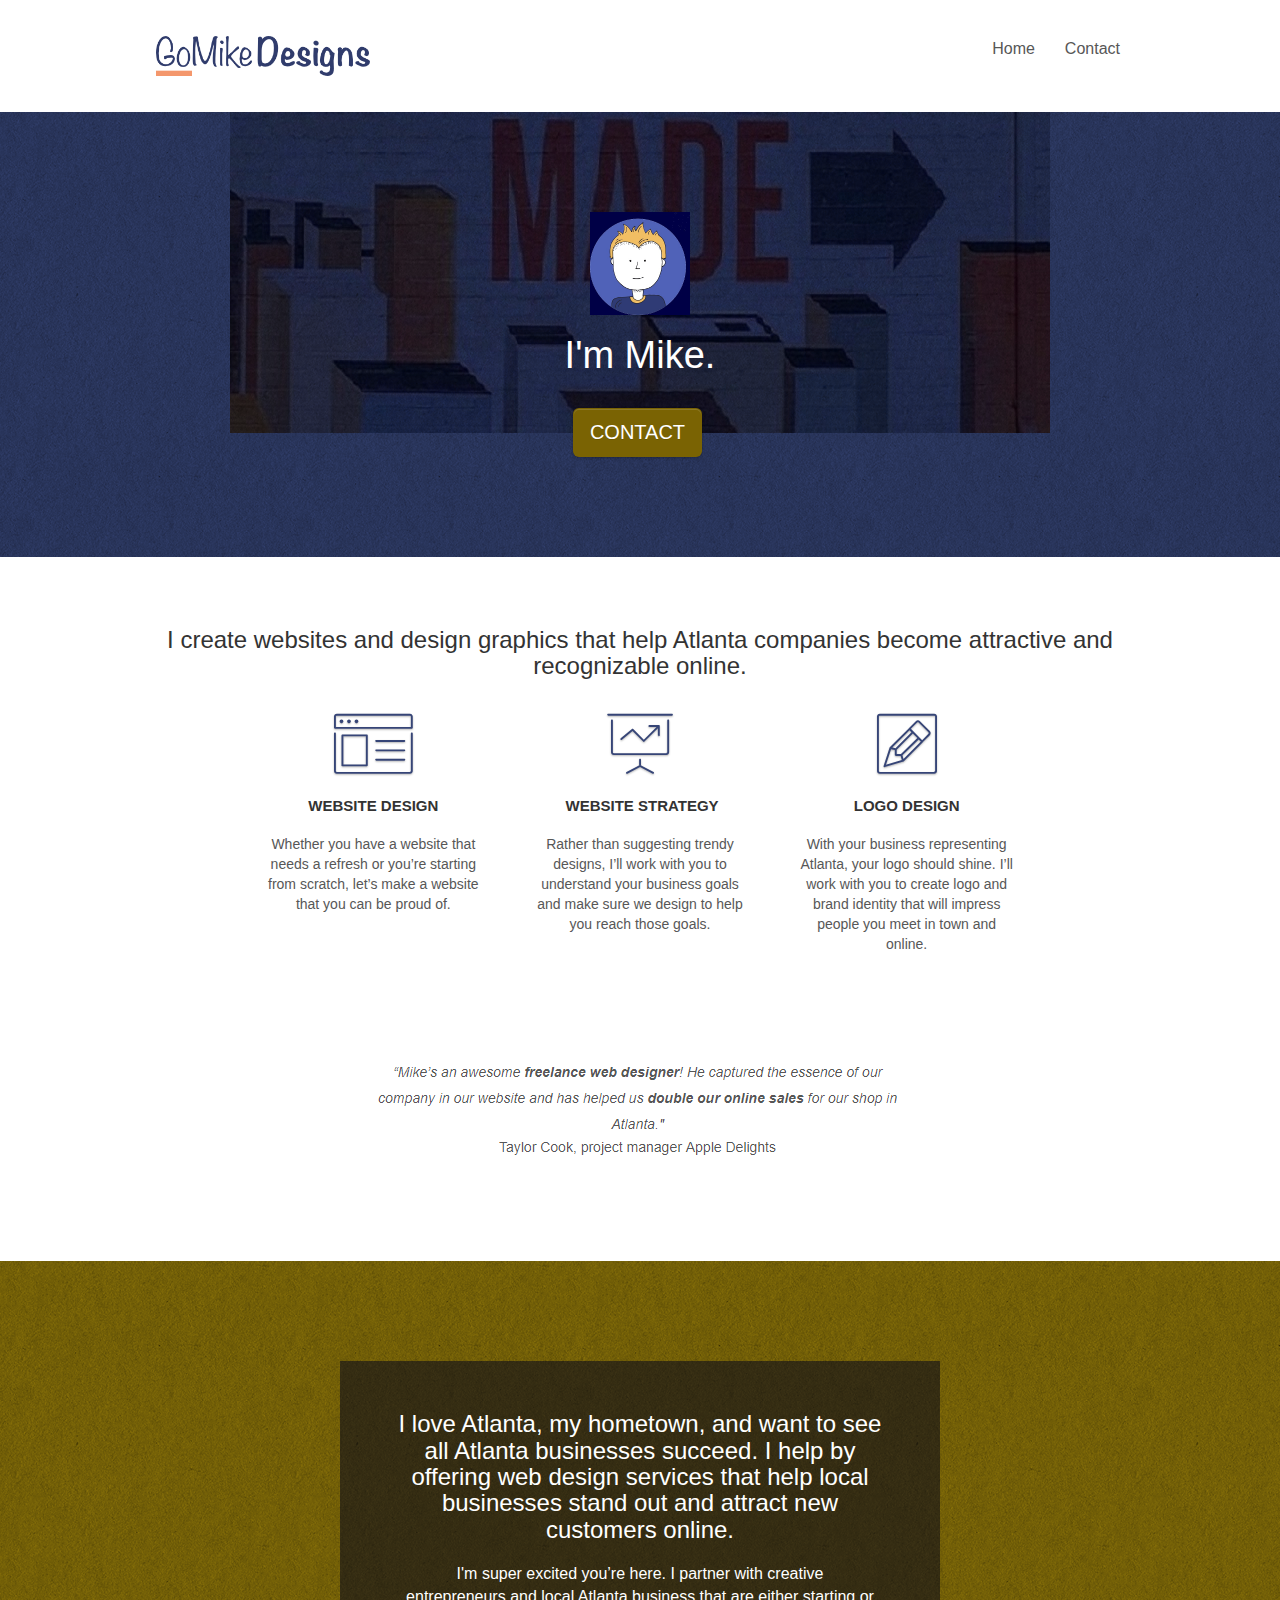
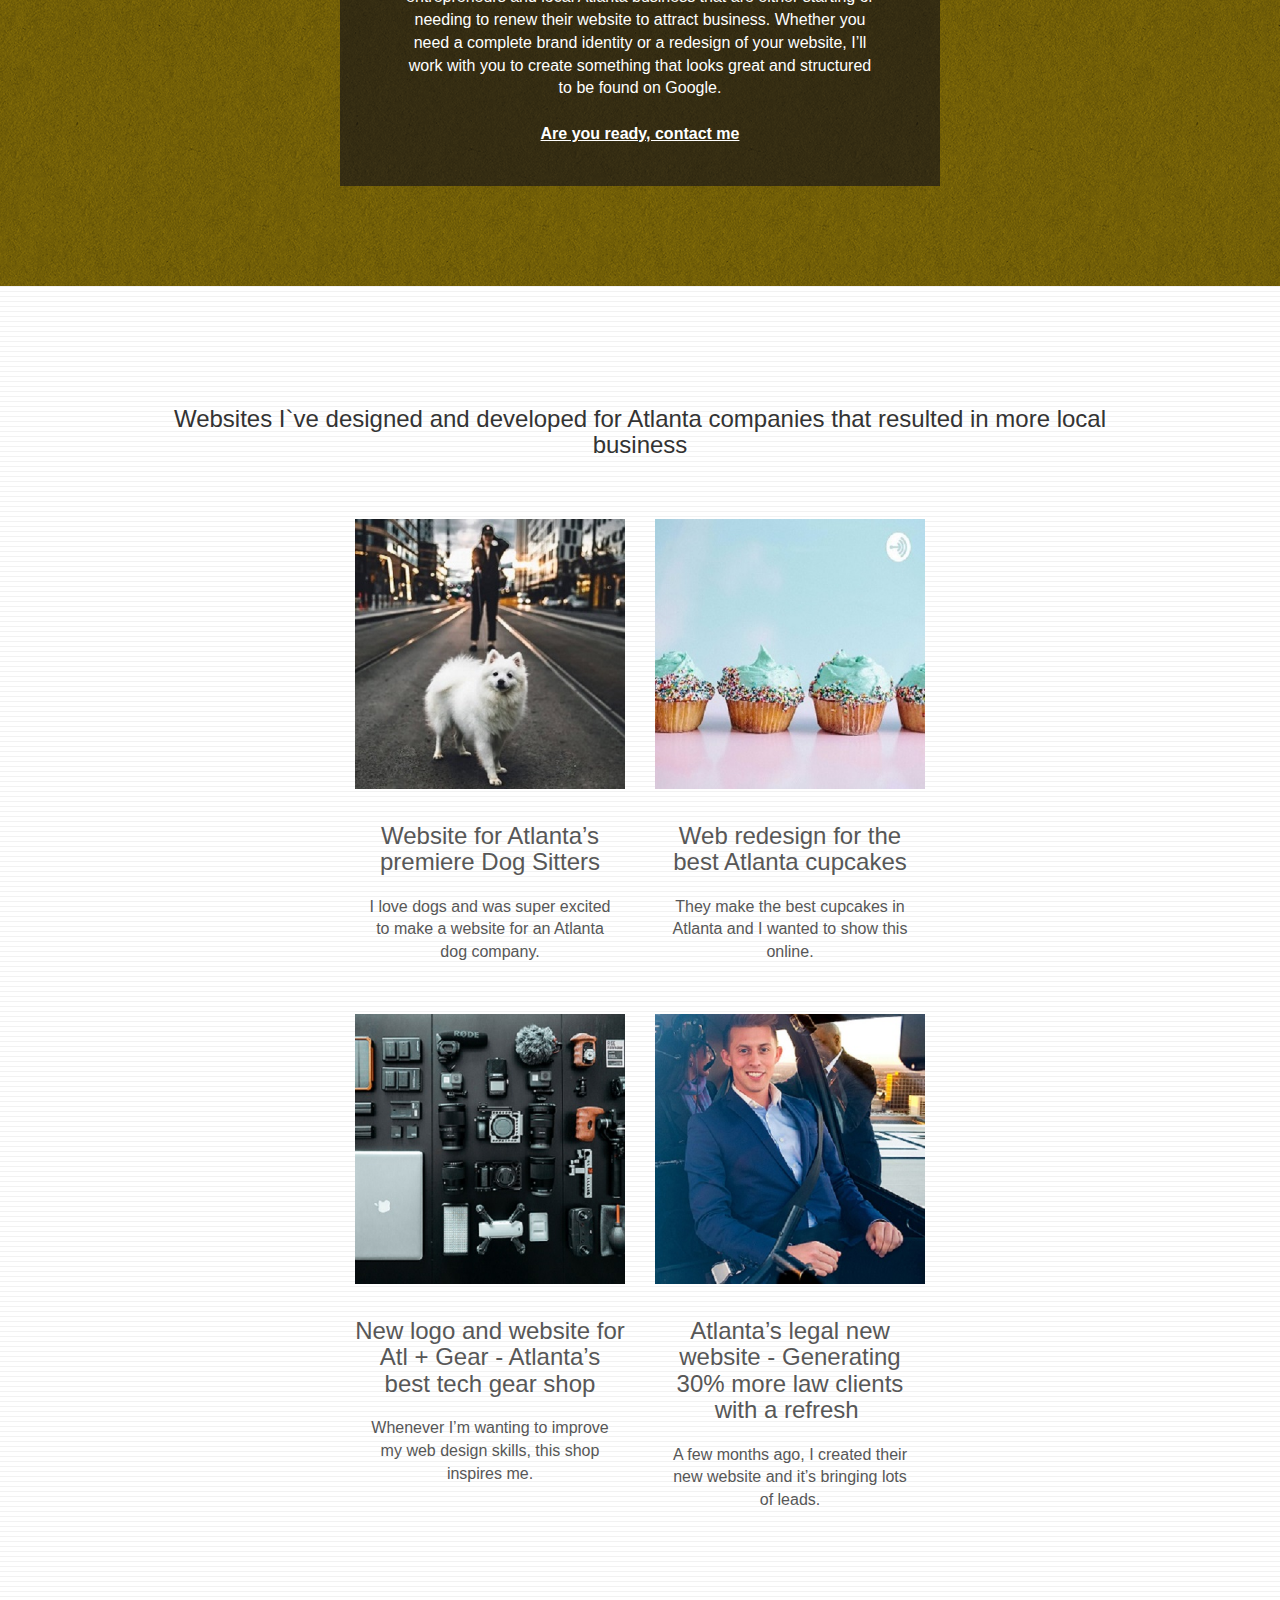
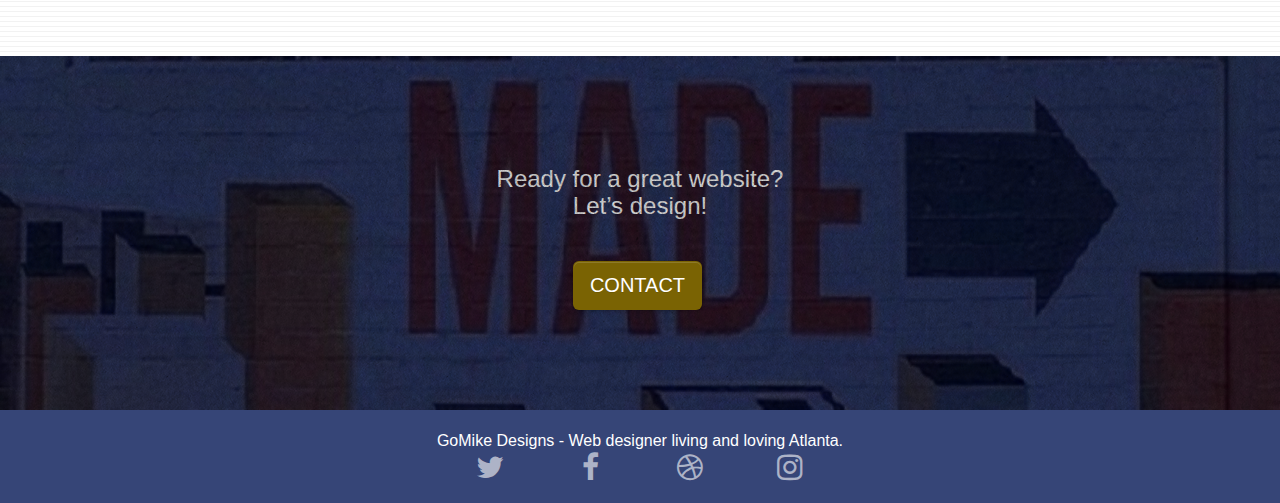
==== commit a01438cc: "All finised" ====
--- a/index.html
+++ b/index.html
@@ -2,7 +2,7 @@
 <html lang="en">
 <head>
     <meta charset="utf-8">
-    <meta name="description" content="I'm Mike and your should hire me to build your website">
+    <meta name="description" content="I'm Mike and I will be happy to help you with your website building.">
 	<meta name="viewport" content="width=device-width, initial-scale=1.0, viewport-fit=cover">
 	
 	<link rel="shortcut icon" type="image/png" href="favicon.jpg">
@@ -10,7 +10,22 @@
 	<link rel="stylesheet" type="text/css" href="bootstrap.min.css">
 	<link rel="stylesheet" type="text/css" href="./css/font-awesome.css">
 	<link rel="stylesheet" type="text/css" href="./css/et-line.css">
+
+	<link rel="preload" href="style.css" as="style" onload="this.onload=null;this.rel='stylesheet'">
+	<noscript><link rel="stylesheet" href="style.css"></noscript>
+
+	<link rel="preload" href="/css/font-awesome.css" as="style" onload="this.onload=null;this.rel='stylesheet'">
+	<noscript><link rel="stylesheet" href="font-awesome.css"></noscript>	
+
+	<link rel="preload" href="/css/et-line.css" as="style" onload="this.onload=null;this.rel='stylesheet'">
+	<noscript><link rel="stylesheet" href="/css/et-line.css"></noscript>
+
+	<link rel="preload" href="/bootstrap.min.css" as="style" onload="this.onload=null;this.rel='stylesheet'">
+	<noscript><link rel="stylesheet" href="/bootstrap.min.css"></noscript>
 	
+	<link rel="preload" href="/fonts/et-line.woff" as="style"onload="this.onload=null;this.rel='stylesheet'">
+	
+
     <title>GoMike-freelance web developer in Atlanta</title>
     
 <!-- Analytics -->
@@ -29,7 +44,7 @@
 	<div class="container bloc-sm">
 		<nav class="navbar row">
 			<div class="navbar-header">
-				<a class="navbar-brand" href="index.html"><img  alt="go mike designs" src="img/atlanta%20web%20design%20logo.png"height="40" /></a>
+				<a class="navbar-brand" href="index.html"><img  alt="go mike freelance designs" src="img/atlanta%20web%20design%20logo.png"height="40" /></a>
 				<button id="nav-toggle" type="button" class="ui-navbar-toggle navbar-toggle" data-toggle="collapse" data-target=".navbar-1">
 					<span class="sr-only">Toggle navigation</span><span class="icon-bar"></span><span class="icon-bar"></span><span class="icon-bar"></span>
 				</button>
@@ -57,7 +72,7 @@
 	<div class="container bloc-lg">
 		<div class="row tight-width-whitespace">
 			<div class="col-sm-12">
-				<img src="img/atlanta%20web%20designer%20mike.png" class="center-block image-resize-mode" width="100" alt="atlanta web designer mike,seo, google, website, internet, web design, design agency" />
+				<img src="img/atlanta%20web%20designer%20mike.jpg" class="center-block image-resize-mode" width="100" alt="atlanta web designer mike, freelaner in Atlanta, redesigning websites, brandnew web design, design agency" />
 				<h1 class="text-center hero-bloc-text tc-white ">
 					I'm Mike.
 				</h1>
@@ -169,7 +184,7 @@
 		</div>
 		<div class="row tight-width-whitespace portfolio-row">
 			<div class="col-sm-6">
-				<a href="#" data-lightbox="img/3.bmp" data-gallery-id="gallery-1" data-caption="New logo and website for Atlanta's best tech gear shop" data-frame="snapshot-lb"><img src="img/3.bmp" class="img-responsive portfolio-thumb" alt="lots of neatly placed tech + gear on black background" /></a>
+				<a href="#" data-lightbox="img/3.jpg" data-gallery-id="gallery-1" data-caption="New logo and website for Atlanta's best tech gear shop" data-frame="snapshot-lb"><img src="img/3.jpg" class="img-responsive portfolio-thumb" alt="lots of neatly placed tech + gear on black background" /></a>
 				<h2 class="text-center mg-md ">
 					New logo and website for Atl + Gear - Atlanta&rsquo;s best tech gear shop
 				</h2>
@@ -178,7 +193,7 @@
 				</p>
 			</div>
 			<div class="col-sm-6">
-				<a href="#" data-lightbox="img/4.bmp" data-gallery-id="gallery-1" data-caption="Atlanta's legal website generates 30% more clients after web redesign" data-frame="snapshot-lb"><img src="img/4.bmp" class="img-responsive portfolio-thumb" alt=" Handsome and smiling smart looking man sitting in the helicopter" /></a>
+				<a href="#" data-lightbox="img/4.jpg" data-gallery-id="gallery-1" data-caption="Atlanta's legal website generates 30% more clients after web redesign" data-frame="snapshot-lb"><img src="img/4.jpg" class="img-responsive portfolio-thumb" alt=" Handsome and smiling smart looking man sitting in the helicopter" /></a>
 				<h2 class="text-center mg-md ">
 					Atlanta&rsquo;s legal new website - Generating 30% more law clients with a refresh&nbsp;
 				</h2>
@@ -252,8 +267,8 @@
 	<script src="./js/jquery-2.1.0.js"></script>
 	<script src="./js/blocs.js"></script>
 	<script src="./js/jquery.touchSwipe.js"></script>
-	<script src="./js/gmaps.js"></script>
 	<script src="bootstrap.min.js"></script>
+
 
 </body>
 </html>
--- a/style.css
+++ b/style.css
@@ -802,11 +802,11 @@
 }
 
 .ltc-atomic-tangerine {
-    color:rgb(104, 86, 8);
+    color:rgb(192, 10, 95);
 }
 
 .ltc-atomic-tangerine:hover {
-    color: black;
+    color: rgb(131, 24, 24);
     font-weight: bold;
 }
 
--- a/style.css
+++ b/style.css
@@ -802,11 +802,11 @@
 }
 
 .ltc-atomic-tangerine {
-    color:rgb(104, 86, 8);
+    color:rgb(192, 10, 95);
 }
 
 .ltc-atomic-tangerine:hover {
-    color: black;
+    color: rgb(131, 24, 24);
     font-weight: bold;
 }
 
--- a/style.css
+++ b/style.css
@@ -802,11 +802,11 @@
 }
 
 .ltc-atomic-tangerine {
-    color:rgb(104, 86, 8);
+    color:rgb(192, 10, 95);
 }
 
 .ltc-atomic-tangerine:hover {
-    color: black;
+    color: rgb(131, 24, 24);
     font-weight: bold;
 }
 
